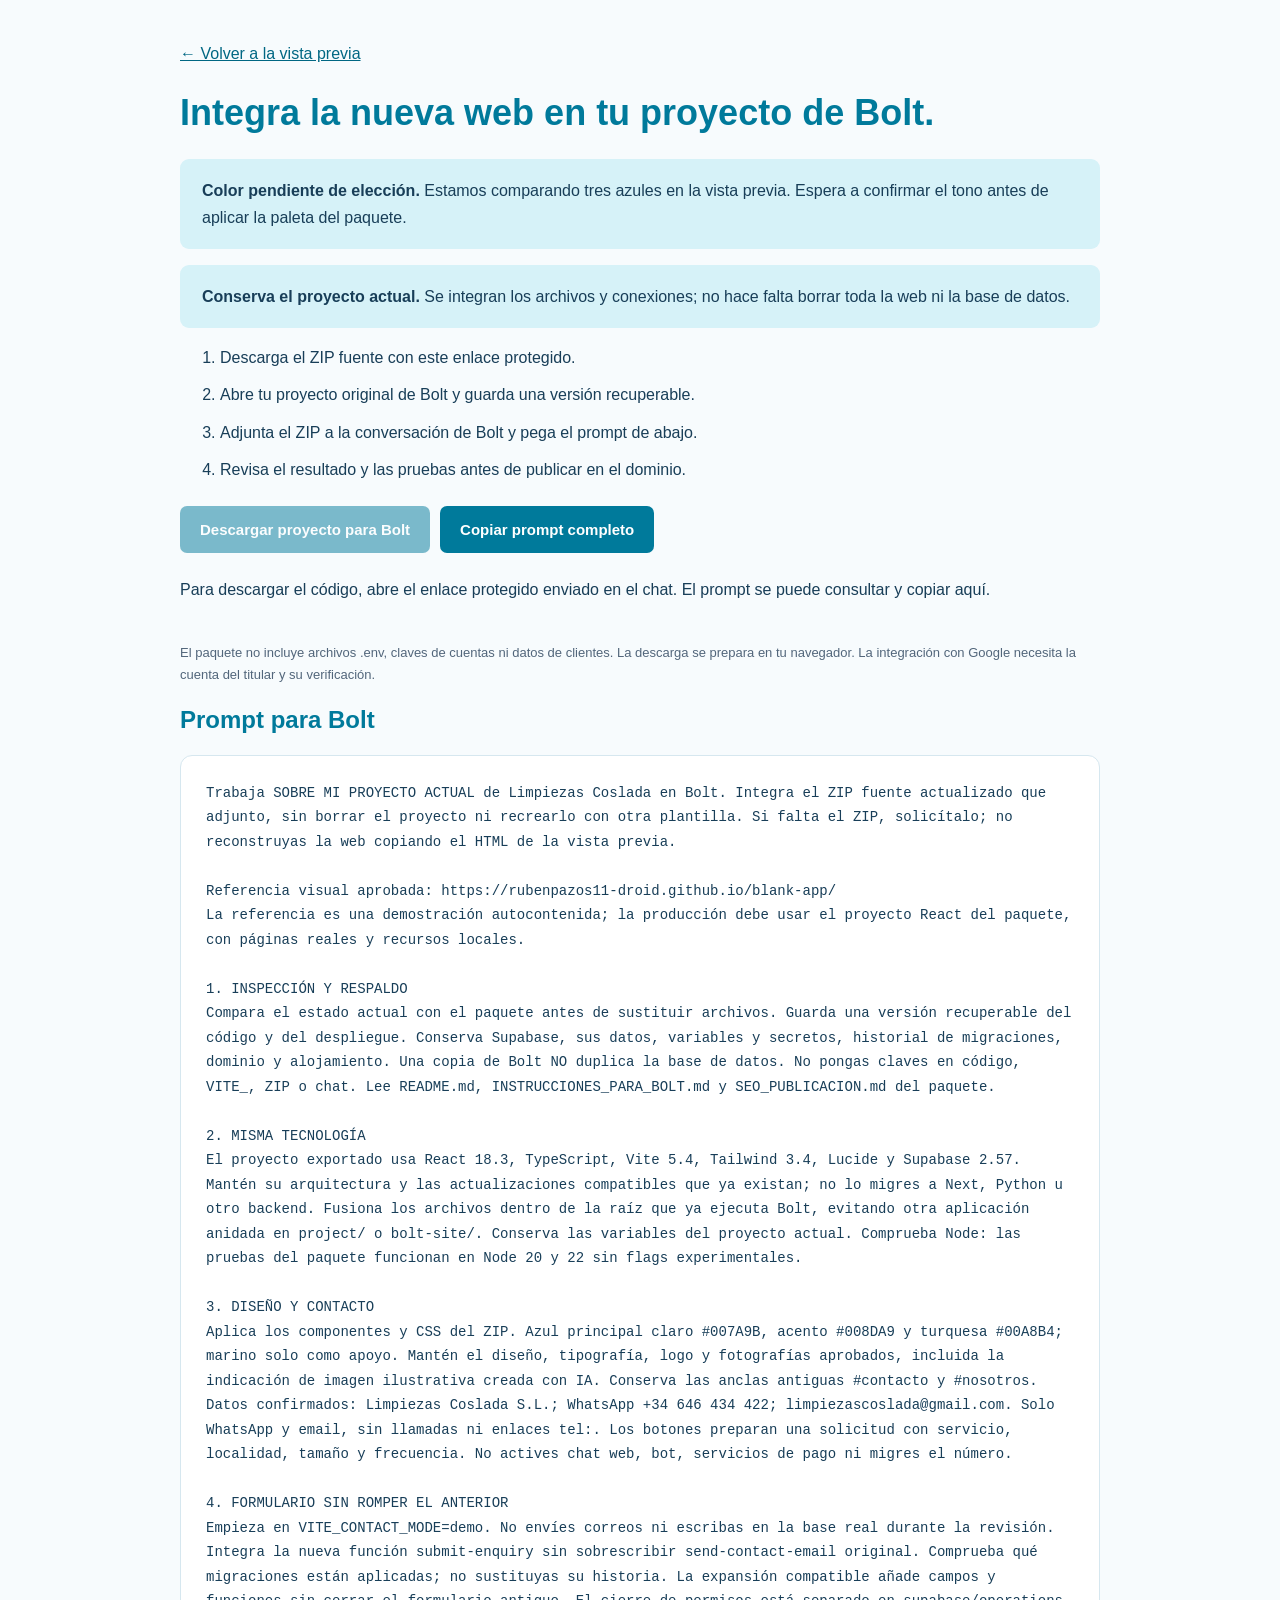
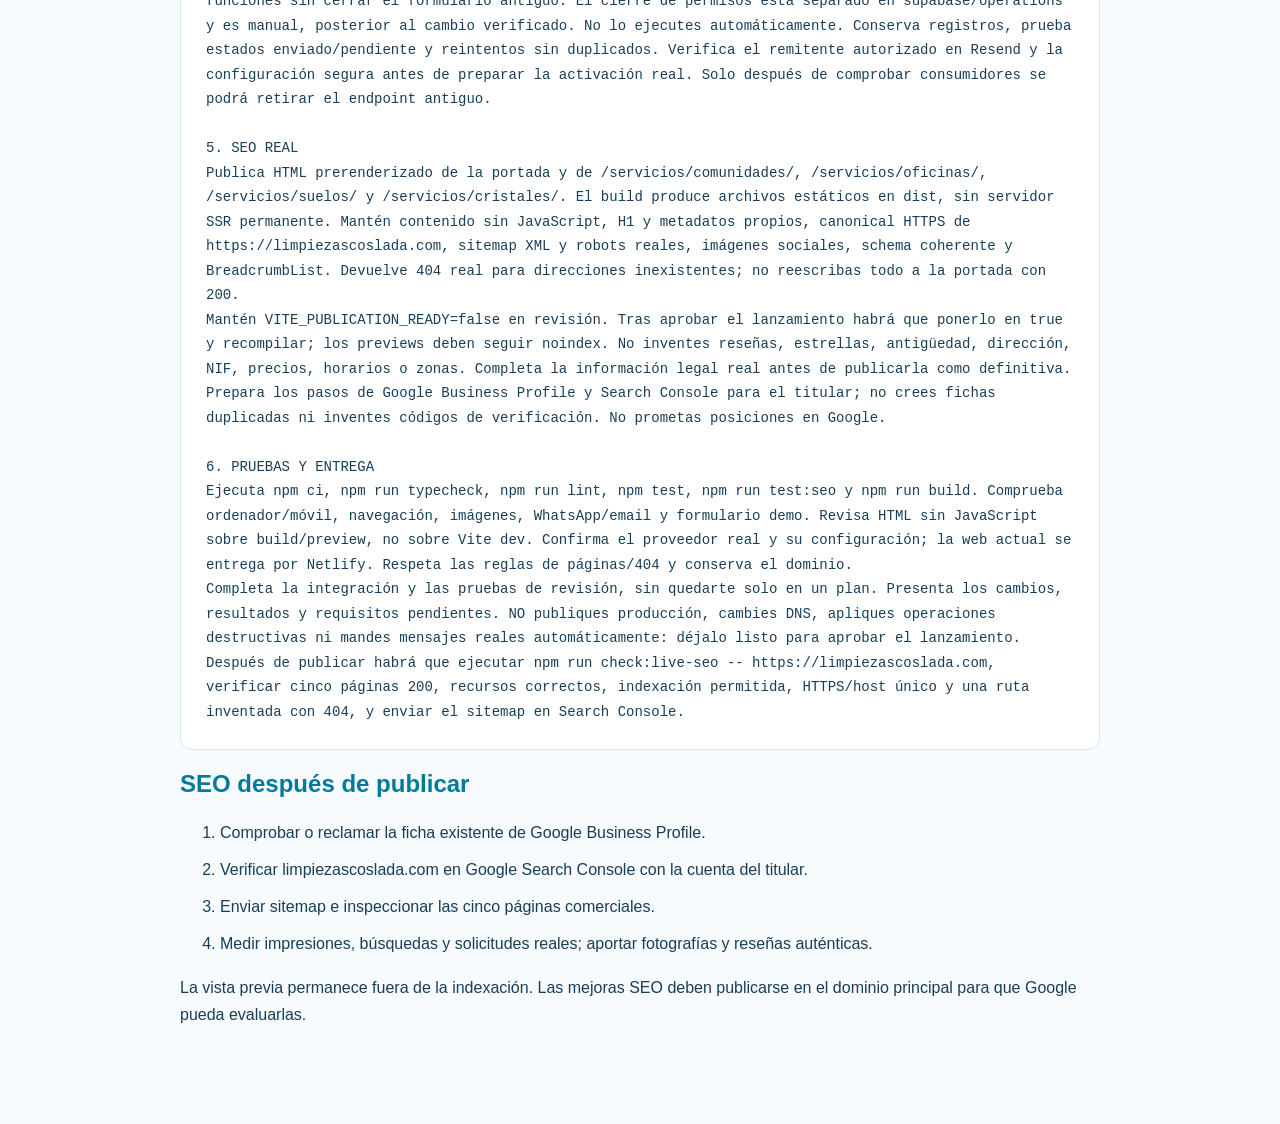
==== entrega/index.html @ cb0d1970 "Update isolated Limpiezas Coslada review preview" ====
<!doctype html><html lang="es"><head><meta charset="utf-8"><meta name="viewport" content="width=device-width,initial-scale=1"><meta name="robots" content="noindex,nofollow,noarchive"><meta name="referrer" content="no-referrer"><title>Integración del rediseño en Bolt · Limpiezas Coslada</title><style>body{margin:0;background:#f7fbfd;color:#183e58;font:16px/1.7 Arial,sans-serif}main{max-width:920px;margin:auto;padding:40px 22px 80px}h1,h2{color:#007a9b;line-height:1.2}h1{font-size:36px}a{color:#006783}button{font:600 15px Arial;cursor:pointer;border:0;border-radius:7px;background:#007a9b;color:white;padding:15px 20px;margin:7px 10px 7px 0}button:disabled{opacity:.5;cursor:default}pre{white-space:pre-wrap;overflow-wrap:anywhere;background:white;border:1px solid #d6e7ef;border-radius:12px;padding:25px;font:14px/1.75 ui-monospace,monospace}li{margin:10px 0}.notice{background:#d6f2f8;padding:18px 22px;border-radius:9px}.small{font-size:13px;color:#52667b}#status{min-height:50px}button:focus-visible,a:focus-visible{outline:3px solid #06397a;outline-offset:4px}</style></head><body data-file="codigo-625362c0922d.lcpack" data-sha="625362c0922d01a082130a65f6470650d7802b69e4e18a8b72cc5632fd8f7a7c"><main><a href="../">← Volver a la vista previa</a><h1>Integra la nueva web en tu proyecto de Bolt.</h1><p class="notice"><strong>Color pendiente de elección.</strong> Estamos comparando tres azules en la vista previa. Espera a confirmar el tono antes de aplicar la paleta del paquete.</p><p class="notice"><strong>Conserva el proyecto actual.</strong> Se integran los archivos y conexiones; no hace falta borrar toda la web ni la base de datos.</p><ol><li>Descarga el ZIP fuente con este enlace protegido.</li><li>Abre tu proyecto original de Bolt y guarda una versión recuperable.</li><li>Adjunta el ZIP a la conversación de Bolt y pega el prompt de abajo.</li><li>Revisa el resultado y las pruebas antes de publicar en el dominio.</li></ol><button id="download">Descargar proyecto para Bolt</button><button id="copy">Copiar prompt completo</button><p id="status" role="status" aria-live="polite"></p><p class="small">El paquete no incluye archivos .env, claves de cuentas ni datos de clientes. La descarga se prepara en tu navegador. La integración con Google necesita la cuenta del titular y su verificación.</p><h2>Prompt para Bolt</h2><pre id="prompt">Trabaja SOBRE MI PROYECTO ACTUAL de Limpiezas Coslada en Bolt. Integra el ZIP fuente actualizado que adjunto, sin borrar el proyecto ni recrearlo con otra plantilla. Si falta el ZIP, solicítalo; no reconstruyas la web copiando el HTML de la vista previa.

Referencia visual aprobada: https://rubenpazos11-droid.github.io/blank-app/
La referencia es una demostración autocontenida; la producción debe usar el proyecto React del paquete, con páginas reales y recursos locales.

1. INSPECCIÓN Y RESPALDO
Compara el estado actual con el paquete antes de sustituir archivos. Guarda una versión recuperable del código y del despliegue. Conserva Supabase, sus datos, variables y secretos, historial de migraciones, dominio y alojamiento. Una copia de Bolt NO duplica la base de datos. No pongas claves en código, VITE_, ZIP o chat. Lee README.md, INSTRUCCIONES_PARA_BOLT.md y SEO_PUBLICACION.md del paquete.

2. MISMA TECNOLOGÍA
El proyecto exportado usa React 18.3, TypeScript, Vite 5.4, Tailwind 3.4, Lucide y Supabase 2.57. Mantén su arquitectura y las actualizaciones compatibles que ya existan; no lo migres a Next, Python u otro backend. Fusiona los archivos dentro de la raíz que ya ejecuta Bolt, evitando otra aplicación anidada en project/ o bolt-site/. Conserva las variables del proyecto actual. Comprueba Node: las pruebas del paquete funcionan en Node 20 y 22 sin flags experimentales.

3. DISEÑO Y CONTACTO
Aplica los componentes y CSS del ZIP. Azul principal claro #007A9B, acento #008DA9 y turquesa #00A8B4; marino solo como apoyo. Mantén el diseño, tipografía, logo y fotografías aprobados, incluida la indicación de imagen ilustrativa creada con IA. Conserva las anclas antiguas #contacto y #nosotros.
Datos confirmados: Limpiezas Coslada S.L.; WhatsApp +34 646 434 422; limpiezascoslada@gmail.com. Solo WhatsApp y email, sin llamadas ni enlaces tel:. Los botones preparan una solicitud con servicio, localidad, tamaño y frecuencia. No actives chat web, bot, servicios de pago ni migres el número.

4. FORMULARIO SIN ROMPER EL ANTERIOR
Empieza en VITE_CONTACT_MODE=demo. No envíes correos ni escribas en la base real durante la revisión. Integra la nueva función submit-enquiry sin sobrescribir send-contact-email original. Comprueba qué migraciones están aplicadas; no sustituyas su historia. La expansión compatible añade campos y funciones sin cerrar el formulario antiguo. El cierre de permisos está separado en supabase/operations y es manual, posterior al cambio verificado. No lo ejecutes automáticamente. Conserva registros, prueba estados enviado/pendiente y reintentos sin duplicados. Verifica el remitente autorizado en Resend y la configuración segura antes de preparar la activación real. Solo después de comprobar consumidores se podrá retirar el endpoint antiguo.

5. SEO REAL
Publica HTML prerenderizado de la portada y de /servicios/comunidades/, /servicios/oficinas/, /servicios/suelos/ y /servicios/cristales/. El build produce archivos estáticos en dist, sin servidor SSR permanente. Mantén contenido sin JavaScript, H1 y metadatos propios, canonical HTTPS de https://limpiezascoslada.com, sitemap XML y robots reales, imágenes sociales, schema coherente y BreadcrumbList. Devuelve 404 real para direcciones inexistentes; no reescribas todo a la portada con 200.
Mantén VITE_PUBLICATION_READY=false en revisión. Tras aprobar el lanzamiento habrá que ponerlo en true y recompilar; los previews deben seguir noindex. No inventes reseñas, estrellas, antigüedad, dirección, NIF, precios, horarios o zonas. Completa la información legal real antes de publicarla como definitiva. Prepara los pasos de Google Business Profile y Search Console para el titular; no crees fichas duplicadas ni inventes códigos de verificación. No prometas posiciones en Google.

6. PRUEBAS Y ENTREGA
Ejecuta npm ci, npm run typecheck, npm run lint, npm test, npm run test:seo y npm run build. Comprueba ordenador/móvil, navegación, imágenes, WhatsApp/email y formulario demo. Revisa HTML sin JavaScript sobre build/preview, no sobre Vite dev. Confirma el proveedor real y su configuración; la web actual se entrega por Netlify. Respeta las reglas de páginas/404 y conserva el dominio.
Completa la integración y las pruebas de revisión, sin quedarte solo en un plan. Presenta los cambios, resultados y requisitos pendientes. NO publiques producción, cambies DNS, apliques operaciones destructivas ni mandes mensajes reales automáticamente: déjalo listo para aprobar el lanzamiento. Después de publicar habrá que ejecutar npm run check:live-seo -- https://limpiezascoslada.com, verificar cinco páginas 200, recursos correctos, indexación permitida, HTTPS/host único y una ruta inventada con 404, y enviar el sitemap en Search Console.
</pre><h2>SEO después de publicar</h2><ol><li>Comprobar o reclamar la ficha existente de Google Business Profile.</li><li>Verificar limpiezascoslada.com en Google Search Console con la cuenta del titular.</li><li>Enviar sitemap e inspeccionar las cinco páginas comerciales.</li><li>Medir impresiones, búsquedas y solicitudes reales; aportar fotografías y reseñas auténticas.</li></ol><p>La vista previa permanece fuera de la indexación. Las mejoras SEO deben publicarse en el dominio principal para que Google pueda evaluarlas.</p></main><script>
(() => {
 let key;
 const download = document.querySelector('#download');
 const status = document.querySelector('#status');
 let objectUrl;
 const encodedFile = document.body.dataset.file;
 const expected = document.body.dataset.sha;
 const filename = 'Limpiezas-Coslada-Bolt-actualizado.zip';
 const updateAccess = () => { key = new URLSearchParams(location.hash.slice(1)).get('k'); download.disabled = !key; status.textContent = key ? 'Pulsa descargar para preparar tu ZIP.' : 'Para descargar el código, abre el enlace protegido enviado en el chat. El prompt se puede consultar y copiar aquí.'; };
 updateAccess(); window.addEventListener('hashchange', updateAccess);
 document.querySelector('#copy').addEventListener('click', async () => {
  const text = document.querySelector('#prompt').textContent;
  try { await navigator.clipboard.writeText(text); document.querySelector('#copy').textContent = 'Prompt copiado'; }
  catch { const range=document.createRange();range.selectNodeContents(document.querySelector('#prompt'));const selection=getSelection();selection.removeAllRanges();selection.addRange(range);document.querySelector('#copy').textContent='Texto seleccionado: copiar'; }
 });
 download.addEventListener('click', async () => {
  download.disabled=true;status.textContent='Preparando el ZIP…';
  try {
   const response=await fetch('./'+encodedFile);
   if(!response.ok)throw new Error('download');
   const packed=new Uint8Array(await response.arrayBuffer());
   if(new TextDecoder().decode(packed.slice(0,5))!=='LCPK1')throw new Error('format');
   let value=key.replaceAll('-','+').replaceAll('_','/');value+='='.repeat((4-value.length%4)%4);
   const bytes=Uint8Array.from(atob(value), char=>char.charCodeAt(0));
   const imported=await crypto.subtle.importKey('raw',bytes,'AES-GCM',false,['decrypt']);
   const plaintext=await crypto.subtle.decrypt({name:'AES-GCM',iv:packed.slice(5,17)},imported,packed.slice(17));
   const digest=Array.from(new Uint8Array(await crypto.subtle.digest('SHA-256',plaintext)),byte=>byte.toString(16).padStart(2,'0')).join('');
   if(digest!==expected)throw new Error('integrity');
   if(objectUrl)URL.revokeObjectURL(objectUrl);
   objectUrl=URL.createObjectURL(new Blob([plaintext],{type:'application/zip'}));
   let link=document.querySelector('#ready-download');if(!link){link=document.createElement('a');link.id='ready-download';link.style.display='block';status.after(link);}
   link.href=objectUrl;link.download=filename;link.textContent='Descargar el ZIP ya preparado';link.click();
   status.textContent='ZIP preparado. Adjunta ese archivo a tu proyecto actual de Bolt y pega el prompt.';
  } catch { status.textContent='No se ha podido abrir el paquete. Usa el enlace protegido completo del chat y ábrelo en tu navegador.'; }
  finally { download.disabled=false; }
 });
})();
</script></body></html>
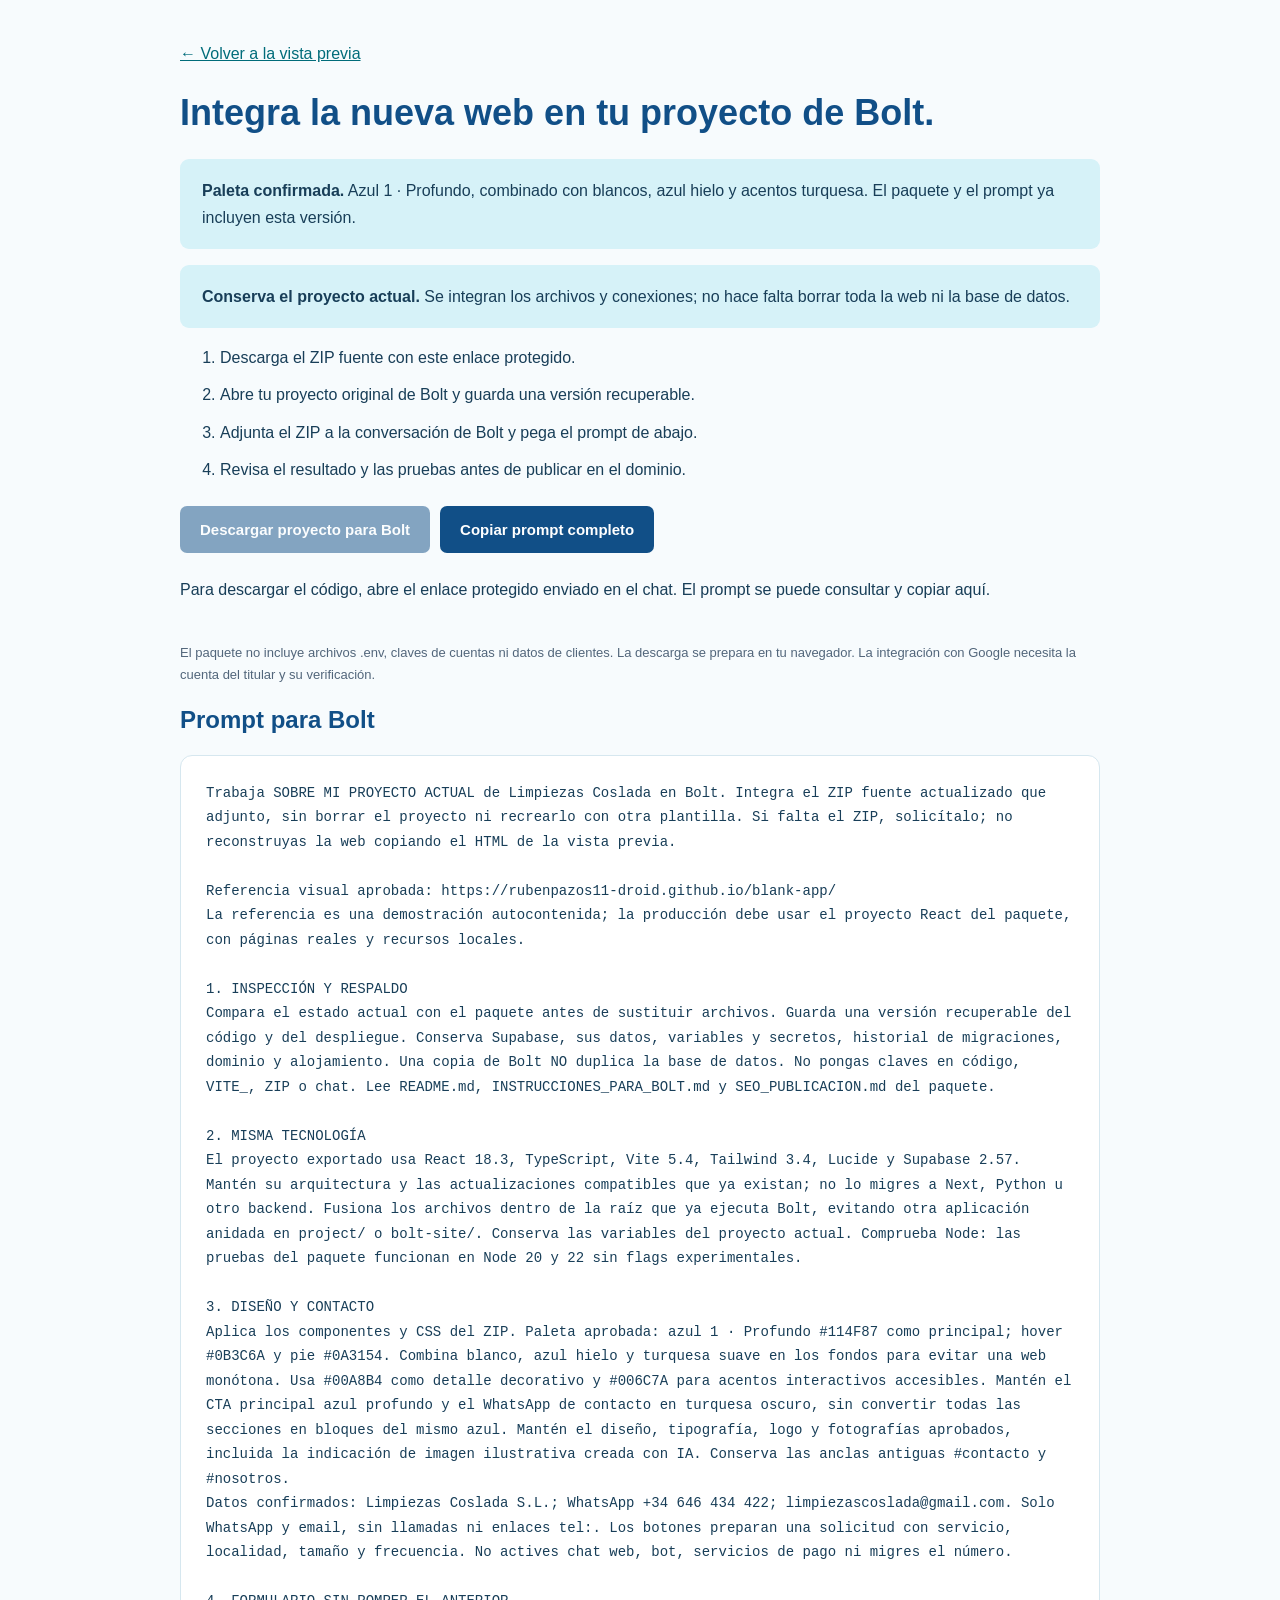
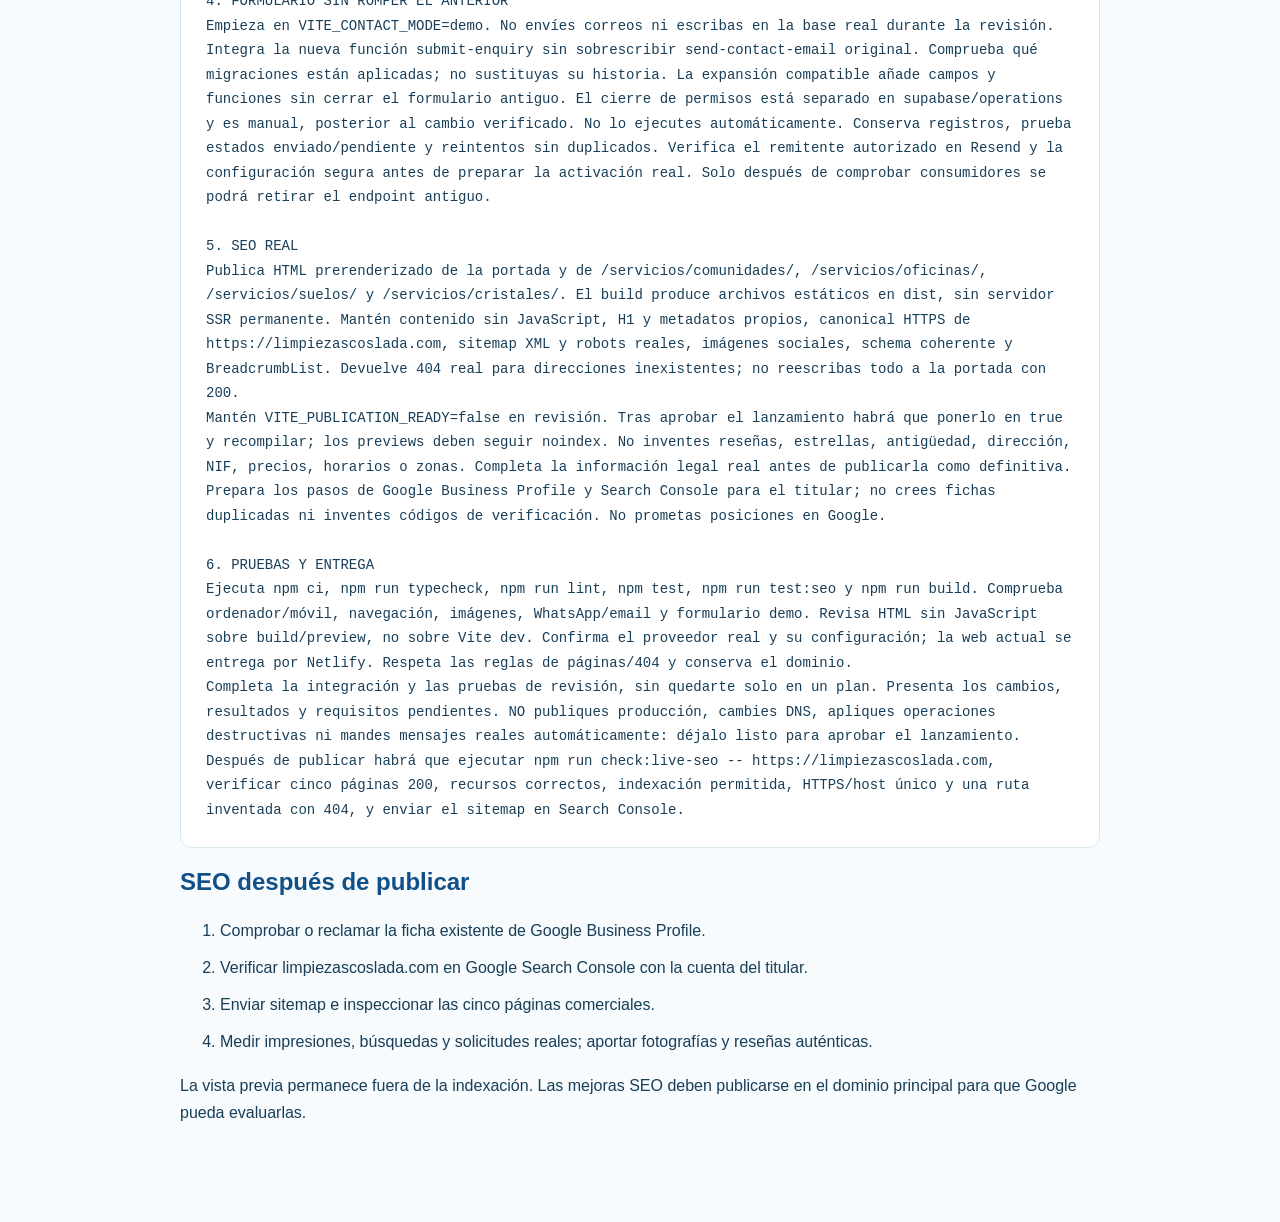
==== commit 1e9cc74f: "Update isolated Limpiezas Coslada review preview" ====
--- a/entrega/index.html
+++ b/entrega/index.html
@@ -1,4 +1,4 @@
-<!doctype html><html lang="es"><head><meta charset="utf-8"><meta name="viewport" content="width=device-width,initial-scale=1"><meta name="robots" content="noindex,nofollow,noarchive"><meta name="referrer" content="no-referrer"><title>Integración del rediseño en Bolt · Limpiezas Coslada</title><style>body{margin:0;background:#f7fbfd;color:#183e58;font:16px/1.7 Arial,sans-serif}main{max-width:920px;margin:auto;padding:40px 22px 80px}h1,h2{color:#007a9b;line-height:1.2}h1{font-size:36px}a{color:#006783}button{font:600 15px Arial;cursor:pointer;border:0;border-radius:7px;background:#007a9b;color:white;padding:15px 20px;margin:7px 10px 7px 0}button:disabled{opacity:.5;cursor:default}pre{white-space:pre-wrap;overflow-wrap:anywhere;background:white;border:1px solid #d6e7ef;border-radius:12px;padding:25px;font:14px/1.75 ui-monospace,monospace}li{margin:10px 0}.notice{background:#d6f2f8;padding:18px 22px;border-radius:9px}.small{font-size:13px;color:#52667b}#status{min-height:50px}button:focus-visible,a:focus-visible{outline:3px solid #06397a;outline-offset:4px}</style></head><body data-file="codigo-625362c0922d.lcpack" data-sha="625362c0922d01a082130a65f6470650d7802b69e4e18a8b72cc5632fd8f7a7c"><main><a href="../">← Volver a la vista previa</a><h1>Integra la nueva web en tu proyecto de Bolt.</h1><p class="notice"><strong>Color pendiente de elección.</strong> Estamos comparando tres azules en la vista previa. Espera a confirmar el tono antes de aplicar la paleta del paquete.</p><p class="notice"><strong>Conserva el proyecto actual.</strong> Se integran los archivos y conexiones; no hace falta borrar toda la web ni la base de datos.</p><ol><li>Descarga el ZIP fuente con este enlace protegido.</li><li>Abre tu proyecto original de Bolt y guarda una versión recuperable.</li><li>Adjunta el ZIP a la conversación de Bolt y pega el prompt de abajo.</li><li>Revisa el resultado y las pruebas antes de publicar en el dominio.</li></ol><button id="download">Descargar proyecto para Bolt</button><button id="copy">Copiar prompt completo</button><p id="status" role="status" aria-live="polite"></p><p class="small">El paquete no incluye archivos .env, claves de cuentas ni datos de clientes. La descarga se prepara en tu navegador. La integración con Google necesita la cuenta del titular y su verificación.</p><h2>Prompt para Bolt</h2><pre id="prompt">Trabaja SOBRE MI PROYECTO ACTUAL de Limpiezas Coslada en Bolt. Integra el ZIP fuente actualizado que adjunto, sin borrar el proyecto ni recrearlo con otra plantilla. Si falta el ZIP, solicítalo; no reconstruyas la web copiando el HTML de la vista previa.
+<!doctype html><html lang="es"><head><meta charset="utf-8"><meta name="viewport" content="width=device-width,initial-scale=1"><meta name="robots" content="noindex,nofollow,noarchive"><meta name="referrer" content="no-referrer"><title>Integración del rediseño en Bolt · Limpiezas Coslada</title><style>body{margin:0;background:#f7fbfd;color:#183e58;font:16px/1.7 Arial,sans-serif}main{max-width:920px;margin:auto;padding:40px 22px 80px}h1,h2{color:#114f87;line-height:1.2}h1{font-size:36px}a{color:#006c7a}button{font:600 15px Arial;cursor:pointer;border:0;border-radius:7px;background:#114f87;color:white;padding:15px 20px;margin:7px 10px 7px 0}button:disabled{opacity:.5;cursor:default}pre{white-space:pre-wrap;overflow-wrap:anywhere;background:white;border:1px solid #d6e7ef;border-radius:12px;padding:25px;font:14px/1.75 ui-monospace,monospace}li{margin:10px 0}.notice{background:#d6f2f8;padding:18px 22px;border-radius:9px}.small{font-size:13px;color:#52667b}#status{min-height:50px}button:focus-visible,a:focus-visible{outline:3px solid #06397a;outline-offset:4px}</style></head><body data-file="codigo-ac6a3a5d2b64.lcpack" data-sha="ac6a3a5d2b64db0fa904870e81347f710be3ec14631b116b6af2b1c582d26430"><main><a href="../">← Volver a la vista previa</a><h1>Integra la nueva web en tu proyecto de Bolt.</h1><p class="notice"><strong>Paleta confirmada.</strong> Azul 1 · Profundo, combinado con blancos, azul hielo y acentos turquesa. El paquete y el prompt ya incluyen esta versión.</p><p class="notice"><strong>Conserva el proyecto actual.</strong> Se integran los archivos y conexiones; no hace falta borrar toda la web ni la base de datos.</p><ol><li>Descarga el ZIP fuente con este enlace protegido.</li><li>Abre tu proyecto original de Bolt y guarda una versión recuperable.</li><li>Adjunta el ZIP a la conversación de Bolt y pega el prompt de abajo.</li><li>Revisa el resultado y las pruebas antes de publicar en el dominio.</li></ol><button id="download">Descargar proyecto para Bolt</button><button id="copy">Copiar prompt completo</button><p id="status" role="status" aria-live="polite"></p><p class="small">El paquete no incluye archivos .env, claves de cuentas ni datos de clientes. La descarga se prepara en tu navegador. La integración con Google necesita la cuenta del titular y su verificación.</p><h2>Prompt para Bolt</h2><pre id="prompt">Trabaja SOBRE MI PROYECTO ACTUAL de Limpiezas Coslada en Bolt. Integra el ZIP fuente actualizado que adjunto, sin borrar el proyecto ni recrearlo con otra plantilla. Si falta el ZIP, solicítalo; no reconstruyas la web copiando el HTML de la vista previa.
 
 Referencia visual aprobada: https://rubenpazos11-droid.github.io/blank-app/
 La referencia es una demostración autocontenida; la producción debe usar el proyecto React del paquete, con páginas reales y recursos locales.
@@ -10,7 +10,7 @@
 El proyecto exportado usa React 18.3, TypeScript, Vite 5.4, Tailwind 3.4, Lucide y Supabase 2.57. Mantén su arquitectura y las actualizaciones compatibles que ya existan; no lo migres a Next, Python u otro backend. Fusiona los archivos dentro de la raíz que ya ejecuta Bolt, evitando otra aplicación anidada en project/ o bolt-site/. Conserva las variables del proyecto actual. Comprueba Node: las pruebas del paquete funcionan en Node 20 y 22 sin flags experimentales.
 
 3. DISEÑO Y CONTACTO
-Aplica los componentes y CSS del ZIP. Azul principal claro #007A9B, acento #008DA9 y turquesa #00A8B4; marino solo como apoyo. Mantén el diseño, tipografía, logo y fotografías aprobados, incluida la indicación de imagen ilustrativa creada con IA. Conserva las anclas antiguas #contacto y #nosotros.
+Aplica los componentes y CSS del ZIP. Paleta aprobada: azul 1 · Profundo #114F87 como principal; hover #0B3C6A y pie #0A3154. Combina blanco, azul hielo y turquesa suave en los fondos para evitar una web monótona. Usa #00A8B4 como detalle decorativo y #006C7A para acentos interactivos accesibles. Mantén el CTA principal azul profundo y el WhatsApp de contacto en turquesa oscuro, sin convertir todas las secciones en bloques del mismo azul. Mantén el diseño, tipografía, logo y fotografías aprobados, incluida la indicación de imagen ilustrativa creada con IA. Conserva las anclas antiguas #contacto y #nosotros.
 Datos confirmados: Limpiezas Coslada S.L.; WhatsApp +34 646 434 422; limpiezascoslada@gmail.com. Solo WhatsApp y email, sin llamadas ni enlaces tel:. Los botones preparan una solicitud con servicio, localidad, tamaño y frecuencia. No actives chat web, bot, servicios de pago ni migres el número.
 
 4. FORMULARIO SIN ROMPER EL ANTERIOR
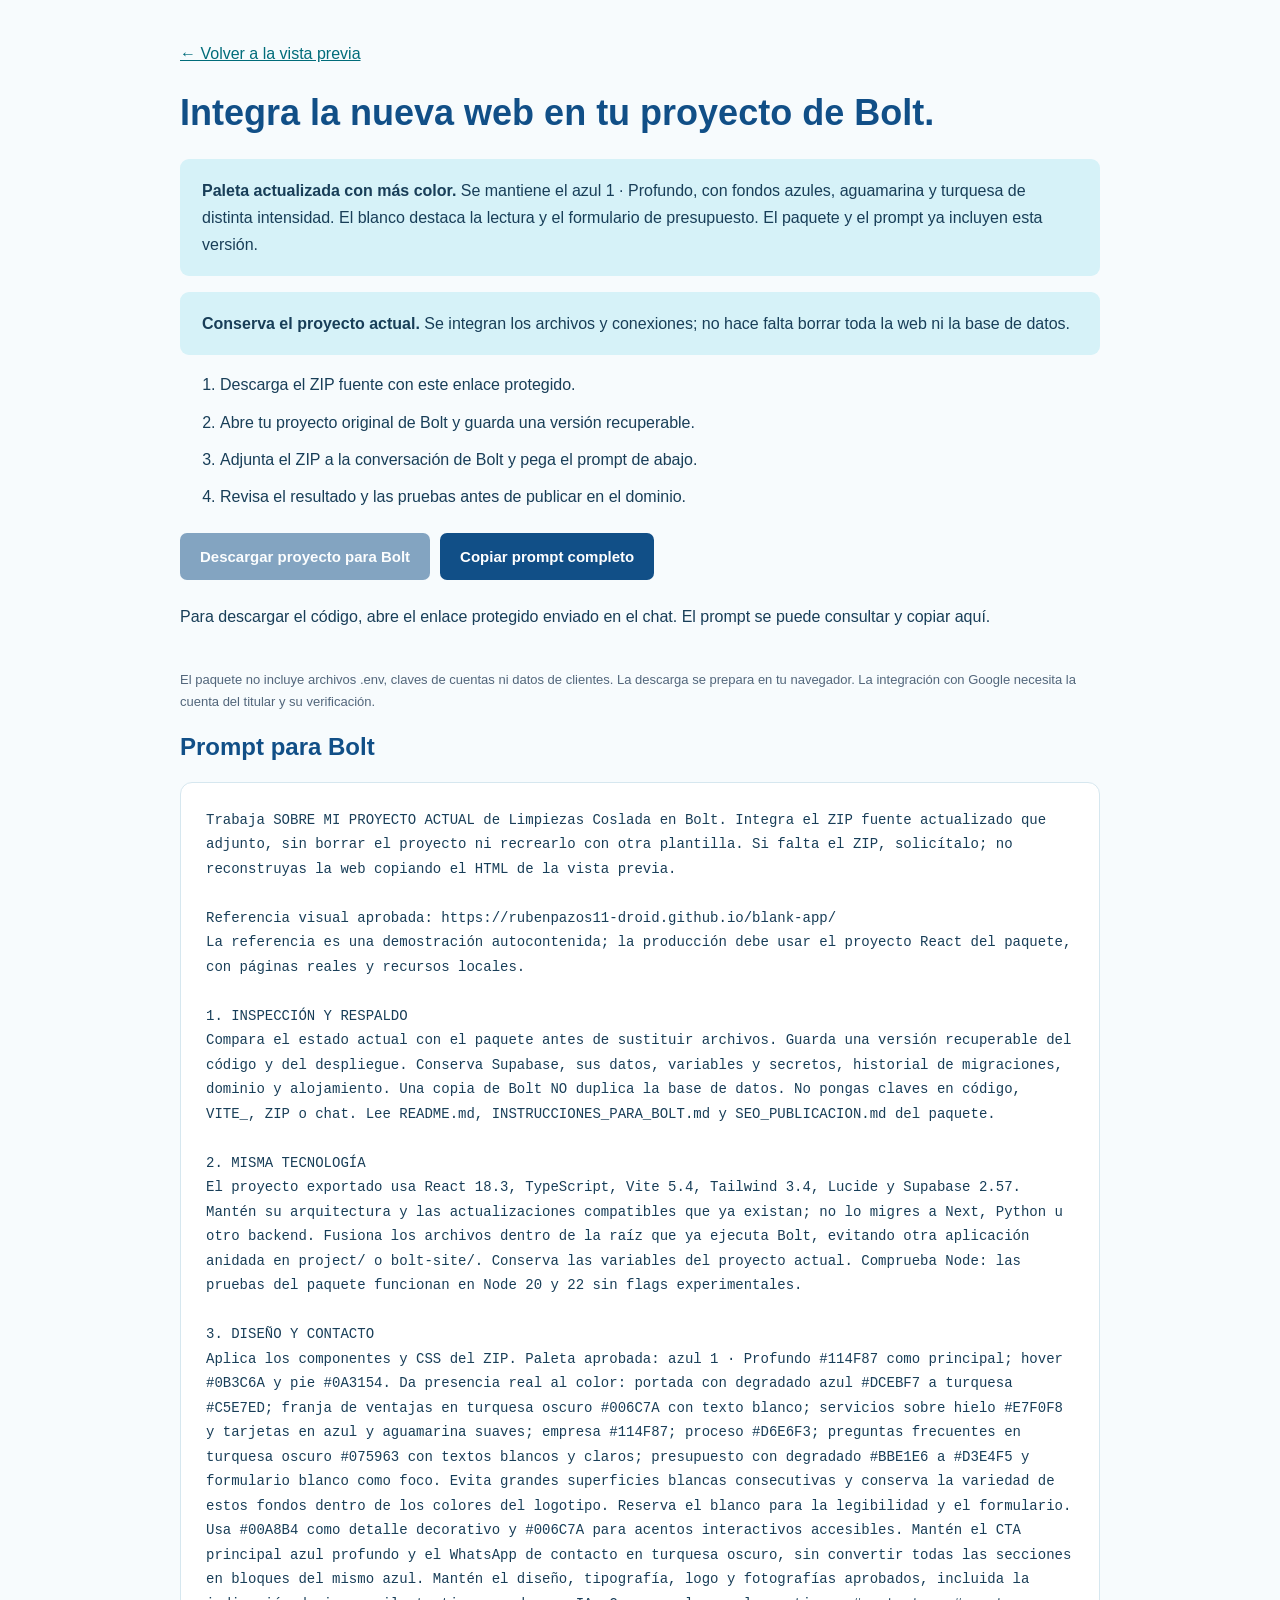
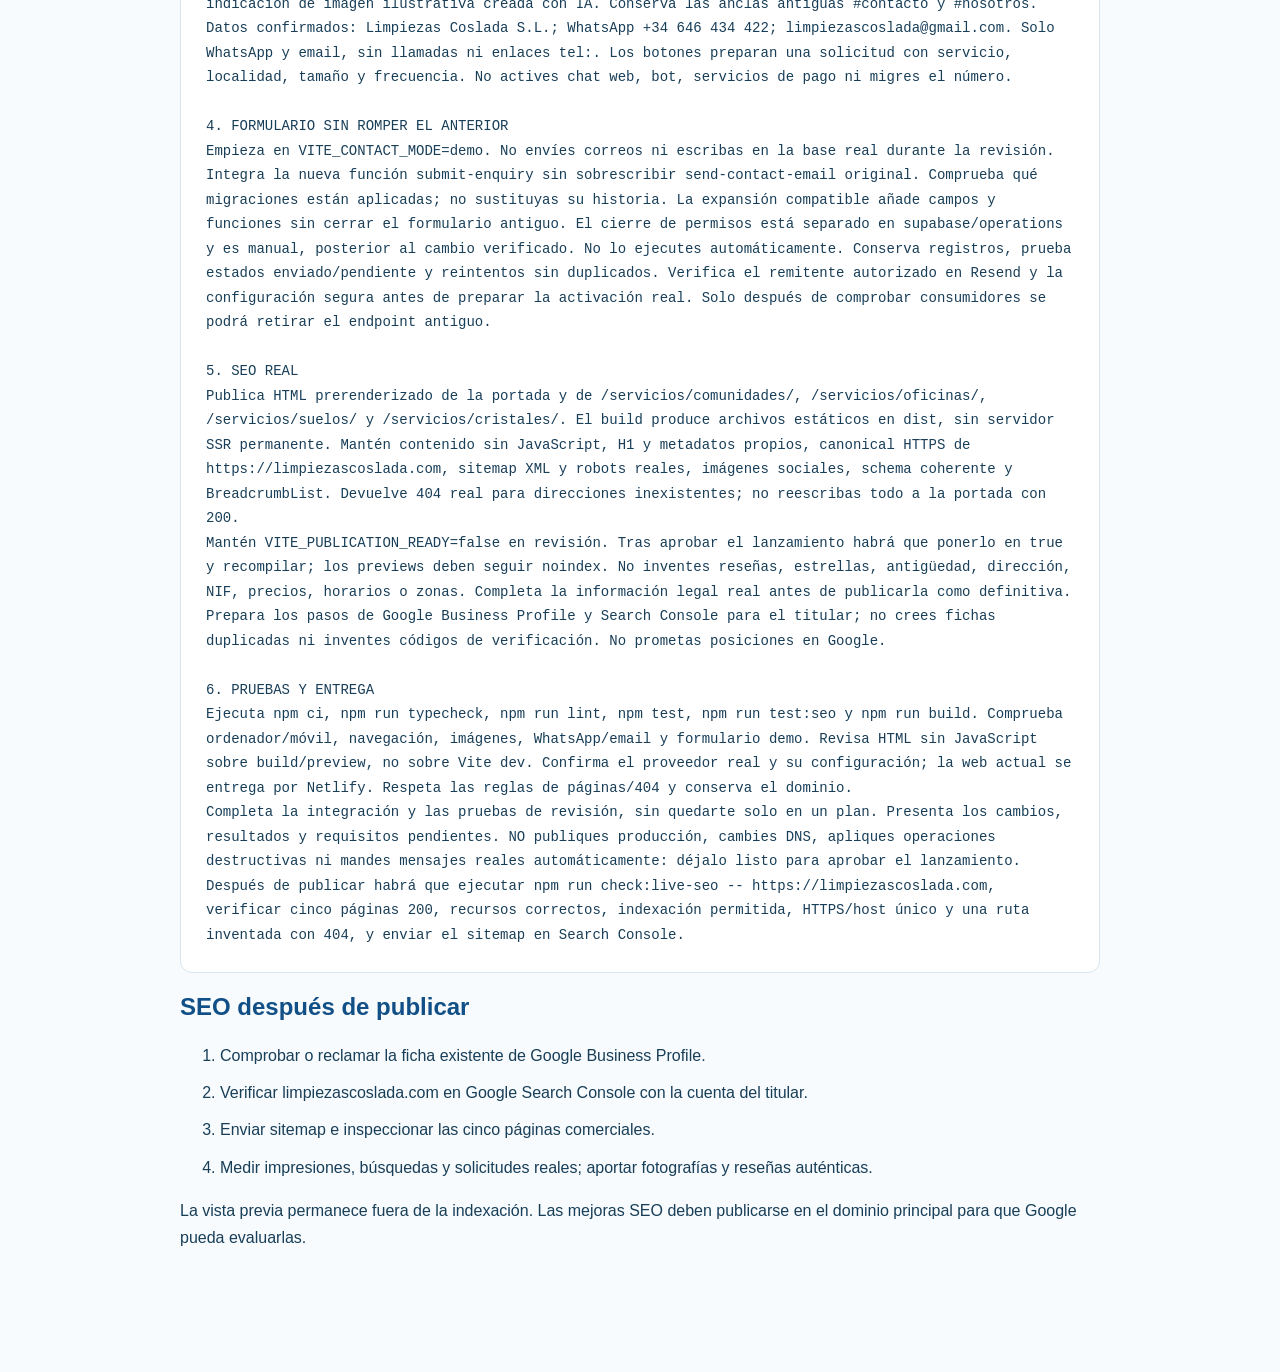
==== commit 684462db: "Update isolated Limpiezas Coslada review preview" ====
--- a/entrega/index.html
+++ b/entrega/index.html
@@ -1,4 +1,4 @@
-<!doctype html><html lang="es"><head><meta charset="utf-8"><meta name="viewport" content="width=device-width,initial-scale=1"><meta name="robots" content="noindex,nofollow,noarchive"><meta name="referrer" content="no-referrer"><title>Integración del rediseño en Bolt · Limpiezas Coslada</title><style>body{margin:0;background:#f7fbfd;color:#183e58;font:16px/1.7 Arial,sans-serif}main{max-width:920px;margin:auto;padding:40px 22px 80px}h1,h2{color:#114f87;line-height:1.2}h1{font-size:36px}a{color:#006c7a}button{font:600 15px Arial;cursor:pointer;border:0;border-radius:7px;background:#114f87;color:white;padding:15px 20px;margin:7px 10px 7px 0}button:disabled{opacity:.5;cursor:default}pre{white-space:pre-wrap;overflow-wrap:anywhere;background:white;border:1px solid #d6e7ef;border-radius:12px;padding:25px;font:14px/1.75 ui-monospace,monospace}li{margin:10px 0}.notice{background:#d6f2f8;padding:18px 22px;border-radius:9px}.small{font-size:13px;color:#52667b}#status{min-height:50px}button:focus-visible,a:focus-visible{outline:3px solid #06397a;outline-offset:4px}</style></head><body data-file="codigo-ac6a3a5d2b64.lcpack" data-sha="ac6a3a5d2b64db0fa904870e81347f710be3ec14631b116b6af2b1c582d26430"><main><a href="../">← Volver a la vista previa</a><h1>Integra la nueva web en tu proyecto de Bolt.</h1><p class="notice"><strong>Paleta confirmada.</strong> Azul 1 · Profundo, combinado con blancos, azul hielo y acentos turquesa. El paquete y el prompt ya incluyen esta versión.</p><p class="notice"><strong>Conserva el proyecto actual.</strong> Se integran los archivos y conexiones; no hace falta borrar toda la web ni la base de datos.</p><ol><li>Descarga el ZIP fuente con este enlace protegido.</li><li>Abre tu proyecto original de Bolt y guarda una versión recuperable.</li><li>Adjunta el ZIP a la conversación de Bolt y pega el prompt de abajo.</li><li>Revisa el resultado y las pruebas antes de publicar en el dominio.</li></ol><button id="download">Descargar proyecto para Bolt</button><button id="copy">Copiar prompt completo</button><p id="status" role="status" aria-live="polite"></p><p class="small">El paquete no incluye archivos .env, claves de cuentas ni datos de clientes. La descarga se prepara en tu navegador. La integración con Google necesita la cuenta del titular y su verificación.</p><h2>Prompt para Bolt</h2><pre id="prompt">Trabaja SOBRE MI PROYECTO ACTUAL de Limpiezas Coslada en Bolt. Integra el ZIP fuente actualizado que adjunto, sin borrar el proyecto ni recrearlo con otra plantilla. Si falta el ZIP, solicítalo; no reconstruyas la web copiando el HTML de la vista previa.
+<!doctype html><html lang="es"><head><meta charset="utf-8"><meta name="viewport" content="width=device-width,initial-scale=1"><meta name="robots" content="noindex,nofollow,noarchive"><meta name="referrer" content="no-referrer"><title>Integración del rediseño en Bolt · Limpiezas Coslada</title><style>body{margin:0;background:#f7fbfd;color:#183e58;font:16px/1.7 Arial,sans-serif}main{max-width:920px;margin:auto;padding:40px 22px 80px}h1,h2{color:#114f87;line-height:1.2}h1{font-size:36px}a{color:#006c7a}button{font:600 15px Arial;cursor:pointer;border:0;border-radius:7px;background:#114f87;color:white;padding:15px 20px;margin:7px 10px 7px 0}button:disabled{opacity:.5;cursor:default}pre{white-space:pre-wrap;overflow-wrap:anywhere;background:white;border:1px solid #d6e7ef;border-radius:12px;padding:25px;font:14px/1.75 ui-monospace,monospace}li{margin:10px 0}.notice{background:#d6f2f8;padding:18px 22px;border-radius:9px}.small{font-size:13px;color:#52667b}#status{min-height:50px}button:focus-visible,a:focus-visible{outline:3px solid #06397a;outline-offset:4px}</style></head><body data-file="codigo-7f2fb8691bba.lcpack" data-sha="7f2fb8691bba155dab1728a1d26bb7b6f132f174a15d5d4fbde01aecfaa5bb96"><main><a href="../">← Volver a la vista previa</a><h1>Integra la nueva web en tu proyecto de Bolt.</h1><p class="notice"><strong>Paleta actualizada con más color.</strong> Se mantiene el azul 1 · Profundo, con fondos azules, aguamarina y turquesa de distinta intensidad. El blanco destaca la lectura y el formulario de presupuesto. El paquete y el prompt ya incluyen esta versión.</p><p class="notice"><strong>Conserva el proyecto actual.</strong> Se integran los archivos y conexiones; no hace falta borrar toda la web ni la base de datos.</p><ol><li>Descarga el ZIP fuente con este enlace protegido.</li><li>Abre tu proyecto original de Bolt y guarda una versión recuperable.</li><li>Adjunta el ZIP a la conversación de Bolt y pega el prompt de abajo.</li><li>Revisa el resultado y las pruebas antes de publicar en el dominio.</li></ol><button id="download">Descargar proyecto para Bolt</button><button id="copy">Copiar prompt completo</button><p id="status" role="status" aria-live="polite"></p><p class="small">El paquete no incluye archivos .env, claves de cuentas ni datos de clientes. La descarga se prepara en tu navegador. La integración con Google necesita la cuenta del titular y su verificación.</p><h2>Prompt para Bolt</h2><pre id="prompt">Trabaja SOBRE MI PROYECTO ACTUAL de Limpiezas Coslada en Bolt. Integra el ZIP fuente actualizado que adjunto, sin borrar el proyecto ni recrearlo con otra plantilla. Si falta el ZIP, solicítalo; no reconstruyas la web copiando el HTML de la vista previa.
 
 Referencia visual aprobada: https://rubenpazos11-droid.github.io/blank-app/
 La referencia es una demostración autocontenida; la producción debe usar el proyecto React del paquete, con páginas reales y recursos locales.
@@ -10,7 +10,7 @@
 El proyecto exportado usa React 18.3, TypeScript, Vite 5.4, Tailwind 3.4, Lucide y Supabase 2.57. Mantén su arquitectura y las actualizaciones compatibles que ya existan; no lo migres a Next, Python u otro backend. Fusiona los archivos dentro de la raíz que ya ejecuta Bolt, evitando otra aplicación anidada en project/ o bolt-site/. Conserva las variables del proyecto actual. Comprueba Node: las pruebas del paquete funcionan en Node 20 y 22 sin flags experimentales.
 
 3. DISEÑO Y CONTACTO
-Aplica los componentes y CSS del ZIP. Paleta aprobada: azul 1 · Profundo #114F87 como principal; hover #0B3C6A y pie #0A3154. Combina blanco, azul hielo y turquesa suave en los fondos para evitar una web monótona. Usa #00A8B4 como detalle decorativo y #006C7A para acentos interactivos accesibles. Mantén el CTA principal azul profundo y el WhatsApp de contacto en turquesa oscuro, sin convertir todas las secciones en bloques del mismo azul. Mantén el diseño, tipografía, logo y fotografías aprobados, incluida la indicación de imagen ilustrativa creada con IA. Conserva las anclas antiguas #contacto y #nosotros.
+Aplica los componentes y CSS del ZIP. Paleta aprobada: azul 1 · Profundo #114F87 como principal; hover #0B3C6A y pie #0A3154. Da presencia real al color: portada con degradado azul #DCEBF7 a turquesa #C5E7ED; franja de ventajas en turquesa oscuro #006C7A con texto blanco; servicios sobre hielo #E7F0F8 y tarjetas en azul y aguamarina suaves; empresa #114F87; proceso #D6E6F3; preguntas frecuentes en turquesa oscuro #075963 con textos blancos y claros; presupuesto con degradado #BBE1E6 a #D3E4F5 y formulario blanco como foco. Evita grandes superficies blancas consecutivas y conserva la variedad de estos fondos dentro de los colores del logotipo. Reserva el blanco para la legibilidad y el formulario. Usa #00A8B4 como detalle decorativo y #006C7A para acentos interactivos accesibles. Mantén el CTA principal azul profundo y el WhatsApp de contacto en turquesa oscuro, sin convertir todas las secciones en bloques del mismo azul. Mantén el diseño, tipografía, logo y fotografías aprobados, incluida la indicación de imagen ilustrativa creada con IA. Conserva las anclas antiguas #contacto y #nosotros.
 Datos confirmados: Limpiezas Coslada S.L.; WhatsApp +34 646 434 422; limpiezascoslada@gmail.com. Solo WhatsApp y email, sin llamadas ni enlaces tel:. Los botones preparan una solicitud con servicio, localidad, tamaño y frecuencia. No actives chat web, bot, servicios de pago ni migres el número.
 
 4. FORMULARIO SIN ROMPER EL ANTERIOR
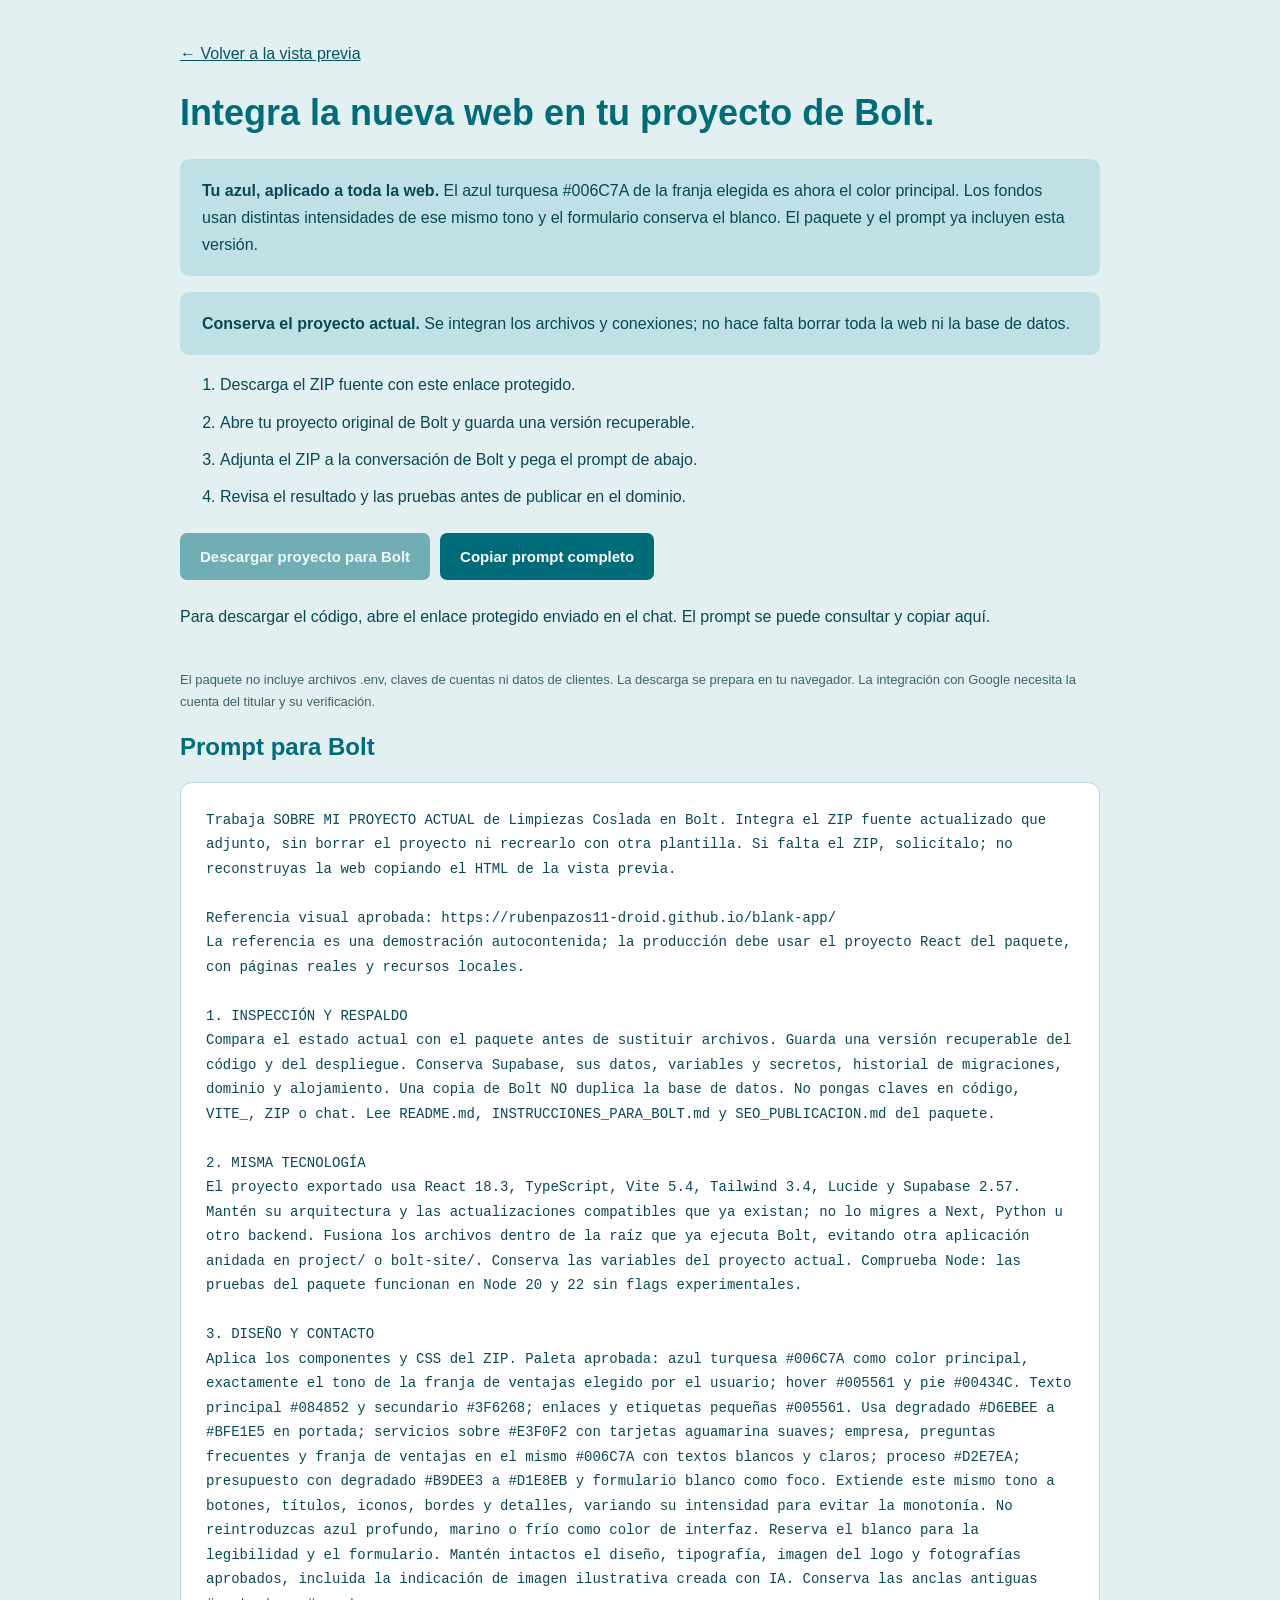
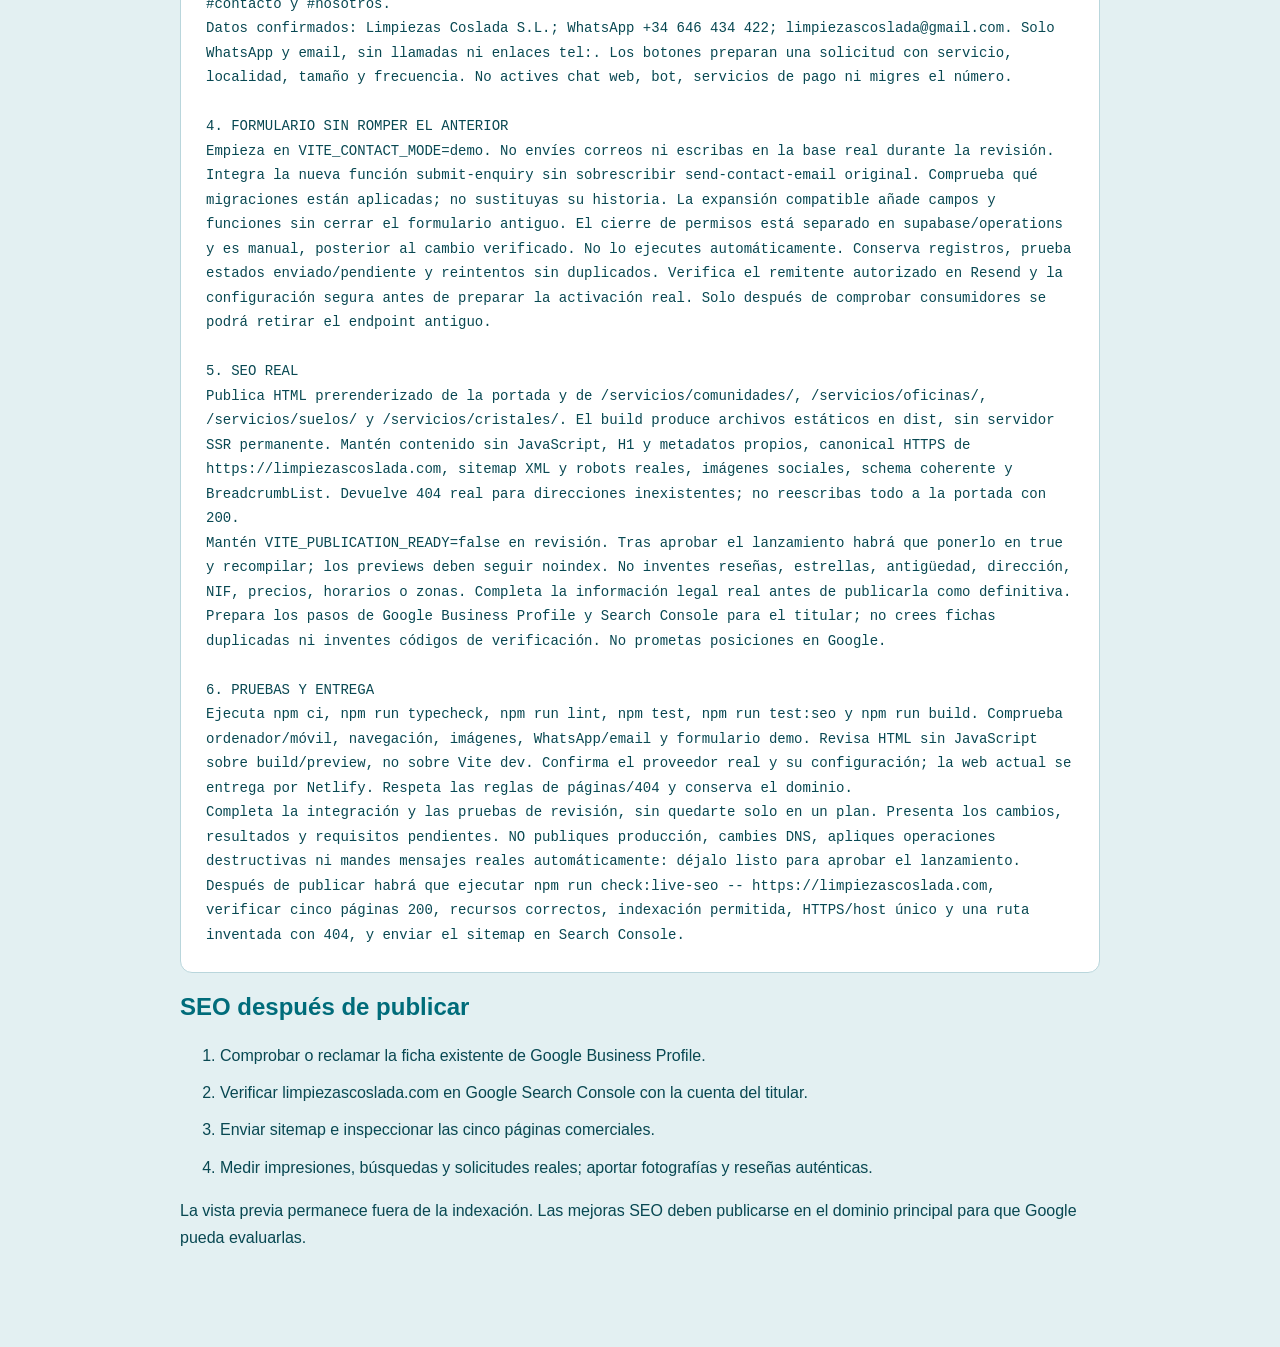
==== commit 421d444f: "Update isolated Limpiezas Coslada review preview" ====
--- a/entrega/index.html
+++ b/entrega/index.html
@@ -1,4 +1,4 @@
-<!doctype html><html lang="es"><head><meta charset="utf-8"><meta name="viewport" content="width=device-width,initial-scale=1"><meta name="robots" content="noindex,nofollow,noarchive"><meta name="referrer" content="no-referrer"><title>Integración del rediseño en Bolt · Limpiezas Coslada</title><style>body{margin:0;background:#f7fbfd;color:#183e58;font:16px/1.7 Arial,sans-serif}main{max-width:920px;margin:auto;padding:40px 22px 80px}h1,h2{color:#114f87;line-height:1.2}h1{font-size:36px}a{color:#006c7a}button{font:600 15px Arial;cursor:pointer;border:0;border-radius:7px;background:#114f87;color:white;padding:15px 20px;margin:7px 10px 7px 0}button:disabled{opacity:.5;cursor:default}pre{white-space:pre-wrap;overflow-wrap:anywhere;background:white;border:1px solid #d6e7ef;border-radius:12px;padding:25px;font:14px/1.75 ui-monospace,monospace}li{margin:10px 0}.notice{background:#d6f2f8;padding:18px 22px;border-radius:9px}.small{font-size:13px;color:#52667b}#status{min-height:50px}button:focus-visible,a:focus-visible{outline:3px solid #06397a;outline-offset:4px}</style></head><body data-file="codigo-7f2fb8691bba.lcpack" data-sha="7f2fb8691bba155dab1728a1d26bb7b6f132f174a15d5d4fbde01aecfaa5bb96"><main><a href="../">← Volver a la vista previa</a><h1>Integra la nueva web en tu proyecto de Bolt.</h1><p class="notice"><strong>Paleta actualizada con más color.</strong> Se mantiene el azul 1 · Profundo, con fondos azules, aguamarina y turquesa de distinta intensidad. El blanco destaca la lectura y el formulario de presupuesto. El paquete y el prompt ya incluyen esta versión.</p><p class="notice"><strong>Conserva el proyecto actual.</strong> Se integran los archivos y conexiones; no hace falta borrar toda la web ni la base de datos.</p><ol><li>Descarga el ZIP fuente con este enlace protegido.</li><li>Abre tu proyecto original de Bolt y guarda una versión recuperable.</li><li>Adjunta el ZIP a la conversación de Bolt y pega el prompt de abajo.</li><li>Revisa el resultado y las pruebas antes de publicar en el dominio.</li></ol><button id="download">Descargar proyecto para Bolt</button><button id="copy">Copiar prompt completo</button><p id="status" role="status" aria-live="polite"></p><p class="small">El paquete no incluye archivos .env, claves de cuentas ni datos de clientes. La descarga se prepara en tu navegador. La integración con Google necesita la cuenta del titular y su verificación.</p><h2>Prompt para Bolt</h2><pre id="prompt">Trabaja SOBRE MI PROYECTO ACTUAL de Limpiezas Coslada en Bolt. Integra el ZIP fuente actualizado que adjunto, sin borrar el proyecto ni recrearlo con otra plantilla. Si falta el ZIP, solicítalo; no reconstruyas la web copiando el HTML de la vista previa.
+<!doctype html><html lang="es"><head><meta charset="utf-8"><meta name="viewport" content="width=device-width,initial-scale=1"><meta name="robots" content="noindex,nofollow,noarchive"><meta name="referrer" content="no-referrer"><title>Integración del rediseño en Bolt · Limpiezas Coslada</title><style>body{margin:0;background:#e3f0f2;color:#084852;font:16px/1.7 Arial,sans-serif}main{max-width:920px;margin:auto;padding:40px 22px 80px}h1,h2{color:#006c7a;line-height:1.2}h1{font-size:36px}a{color:#005561}button{font:600 15px Arial;cursor:pointer;border:0;border-radius:7px;background:#006c7a;color:white;padding:15px 20px;margin:7px 10px 7px 0}button:disabled{opacity:.5;cursor:default}pre{white-space:pre-wrap;overflow-wrap:anywhere;background:white;border:1px solid #b9d6dc;border-radius:12px;padding:25px;font:14px/1.75 ui-monospace,monospace}li{margin:10px 0}.notice{background:#bfe1e5;padding:18px 22px;border-radius:9px}.small{font-size:13px;color:#3f6268}#status{min-height:50px}button:focus-visible,a:focus-visible{outline:3px solid #005561;outline-offset:4px}</style></head><body data-file="codigo-806b25e310dd.lcpack" data-sha="806b25e310ddd3cc68ccbe33af906bd4d2c055c8d36859e418ea9da4491a1eb4"><main><a href="../">← Volver a la vista previa</a><h1>Integra la nueva web en tu proyecto de Bolt.</h1><p class="notice"><strong>Tu azul, aplicado a toda la web.</strong> El azul turquesa #006C7A de la franja elegida es ahora el color principal. Los fondos usan distintas intensidades de ese mismo tono y el formulario conserva el blanco. El paquete y el prompt ya incluyen esta versión.</p><p class="notice"><strong>Conserva el proyecto actual.</strong> Se integran los archivos y conexiones; no hace falta borrar toda la web ni la base de datos.</p><ol><li>Descarga el ZIP fuente con este enlace protegido.</li><li>Abre tu proyecto original de Bolt y guarda una versión recuperable.</li><li>Adjunta el ZIP a la conversación de Bolt y pega el prompt de abajo.</li><li>Revisa el resultado y las pruebas antes de publicar en el dominio.</li></ol><button id="download">Descargar proyecto para Bolt</button><button id="copy">Copiar prompt completo</button><p id="status" role="status" aria-live="polite"></p><p class="small">El paquete no incluye archivos .env, claves de cuentas ni datos de clientes. La descarga se prepara en tu navegador. La integración con Google necesita la cuenta del titular y su verificación.</p><h2>Prompt para Bolt</h2><pre id="prompt">Trabaja SOBRE MI PROYECTO ACTUAL de Limpiezas Coslada en Bolt. Integra el ZIP fuente actualizado que adjunto, sin borrar el proyecto ni recrearlo con otra plantilla. Si falta el ZIP, solicítalo; no reconstruyas la web copiando el HTML de la vista previa.
 
 Referencia visual aprobada: https://rubenpazos11-droid.github.io/blank-app/
 La referencia es una demostración autocontenida; la producción debe usar el proyecto React del paquete, con páginas reales y recursos locales.
@@ -10,7 +10,7 @@
 El proyecto exportado usa React 18.3, TypeScript, Vite 5.4, Tailwind 3.4, Lucide y Supabase 2.57. Mantén su arquitectura y las actualizaciones compatibles que ya existan; no lo migres a Next, Python u otro backend. Fusiona los archivos dentro de la raíz que ya ejecuta Bolt, evitando otra aplicación anidada en project/ o bolt-site/. Conserva las variables del proyecto actual. Comprueba Node: las pruebas del paquete funcionan en Node 20 y 22 sin flags experimentales.
 
 3. DISEÑO Y CONTACTO
-Aplica los componentes y CSS del ZIP. Paleta aprobada: azul 1 · Profundo #114F87 como principal; hover #0B3C6A y pie #0A3154. Da presencia real al color: portada con degradado azul #DCEBF7 a turquesa #C5E7ED; franja de ventajas en turquesa oscuro #006C7A con texto blanco; servicios sobre hielo #E7F0F8 y tarjetas en azul y aguamarina suaves; empresa #114F87; proceso #D6E6F3; preguntas frecuentes en turquesa oscuro #075963 con textos blancos y claros; presupuesto con degradado #BBE1E6 a #D3E4F5 y formulario blanco como foco. Evita grandes superficies blancas consecutivas y conserva la variedad de estos fondos dentro de los colores del logotipo. Reserva el blanco para la legibilidad y el formulario. Usa #00A8B4 como detalle decorativo y #006C7A para acentos interactivos accesibles. Mantén el CTA principal azul profundo y el WhatsApp de contacto en turquesa oscuro, sin convertir todas las secciones en bloques del mismo azul. Mantén el diseño, tipografía, logo y fotografías aprobados, incluida la indicación de imagen ilustrativa creada con IA. Conserva las anclas antiguas #contacto y #nosotros.
+Aplica los componentes y CSS del ZIP. Paleta aprobada: azul turquesa #006C7A como color principal, exactamente el tono de la franja de ventajas elegido por el usuario; hover #005561 y pie #00434C. Texto principal #084852 y secundario #3F6268; enlaces y etiquetas pequeñas #005561. Usa degradado #D6EBEE a #BFE1E5 en portada; servicios sobre #E3F0F2 con tarjetas aguamarina suaves; empresa, preguntas frecuentes y franja de ventajas en el mismo #006C7A con textos blancos y claros; proceso #D2E7EA; presupuesto con degradado #B9DEE3 a #D1E8EB y formulario blanco como foco. Extiende este mismo tono a botones, títulos, iconos, bordes y detalles, variando su intensidad para evitar la monotonía. No reintroduzcas azul profundo, marino o frío como color de interfaz. Reserva el blanco para la legibilidad y el formulario. Mantén intactos el diseño, tipografía, imagen del logo y fotografías aprobados, incluida la indicación de imagen ilustrativa creada con IA. Conserva las anclas antiguas #contacto y #nosotros.
 Datos confirmados: Limpiezas Coslada S.L.; WhatsApp +34 646 434 422; limpiezascoslada@gmail.com. Solo WhatsApp y email, sin llamadas ni enlaces tel:. Los botones preparan una solicitud con servicio, localidad, tamaño y frecuencia. No actives chat web, bot, servicios de pago ni migres el número.
 
 4. FORMULARIO SIN ROMPER EL ANTERIOR
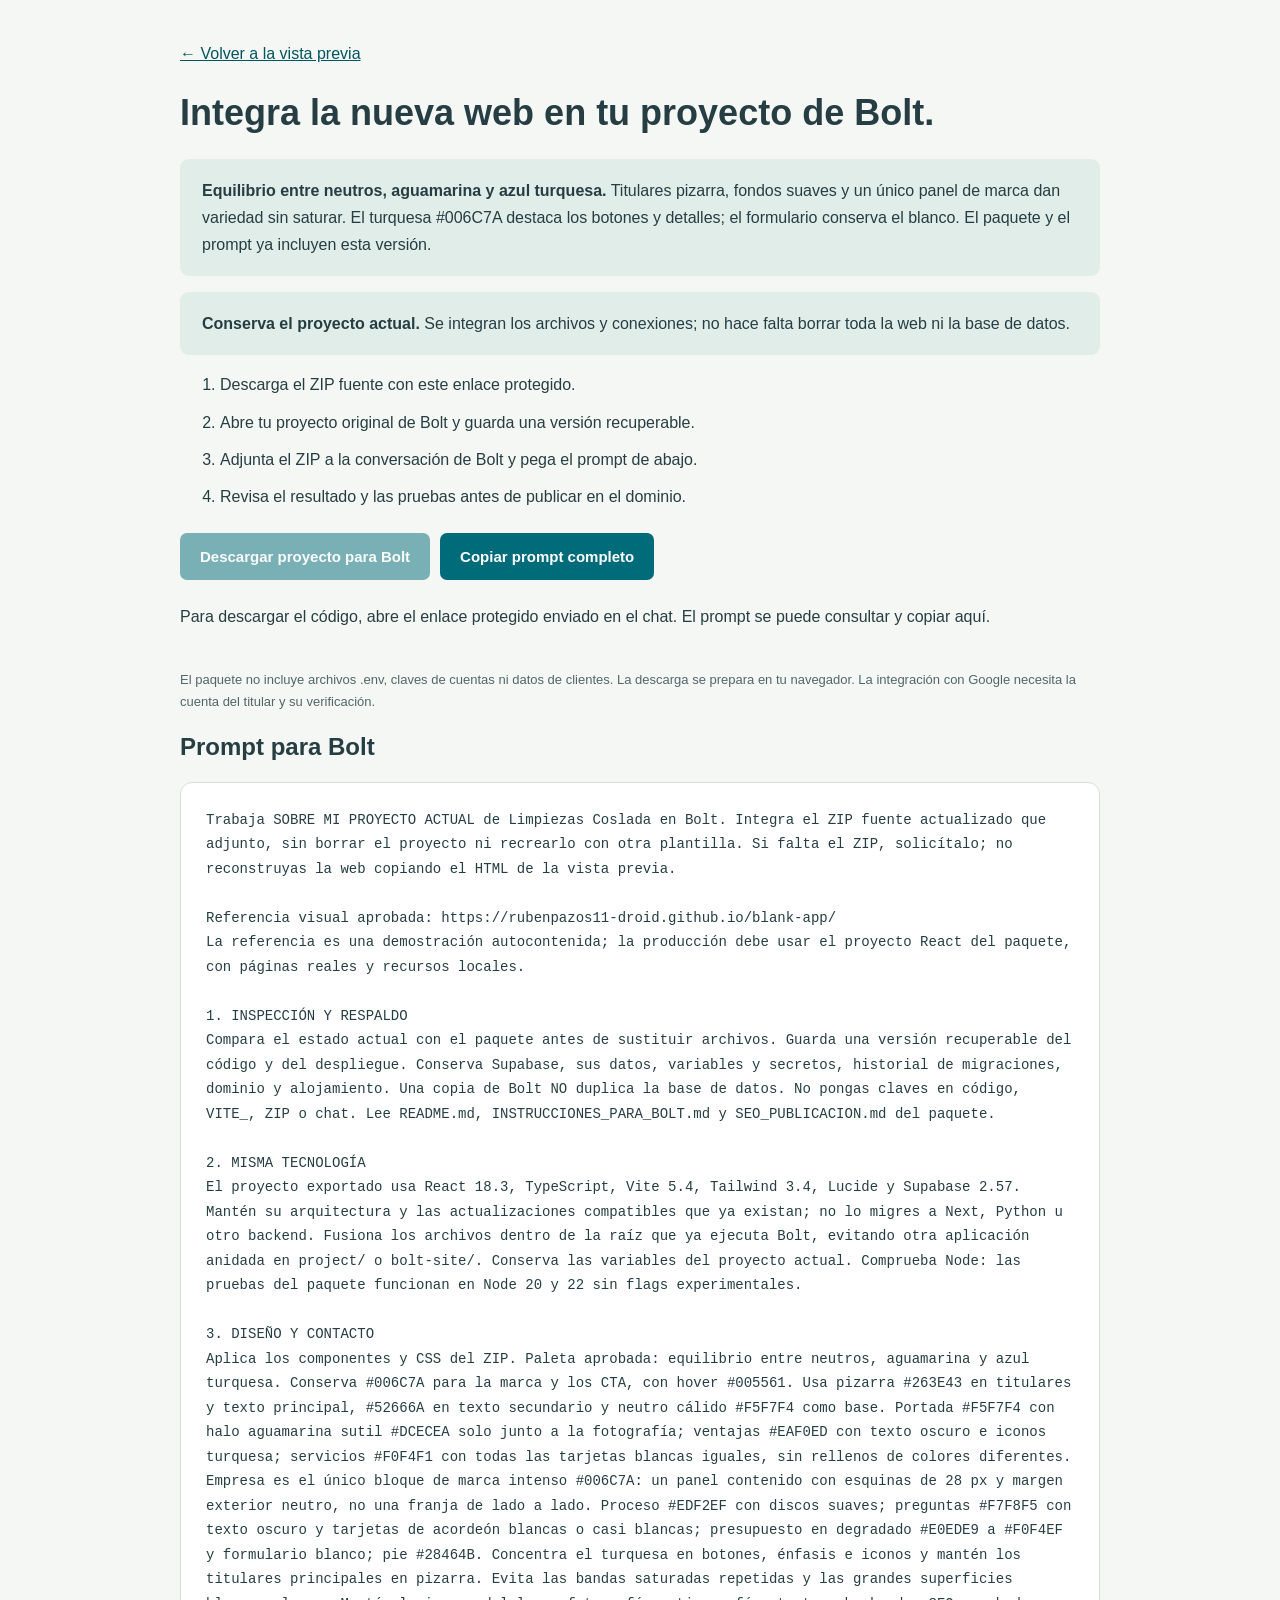
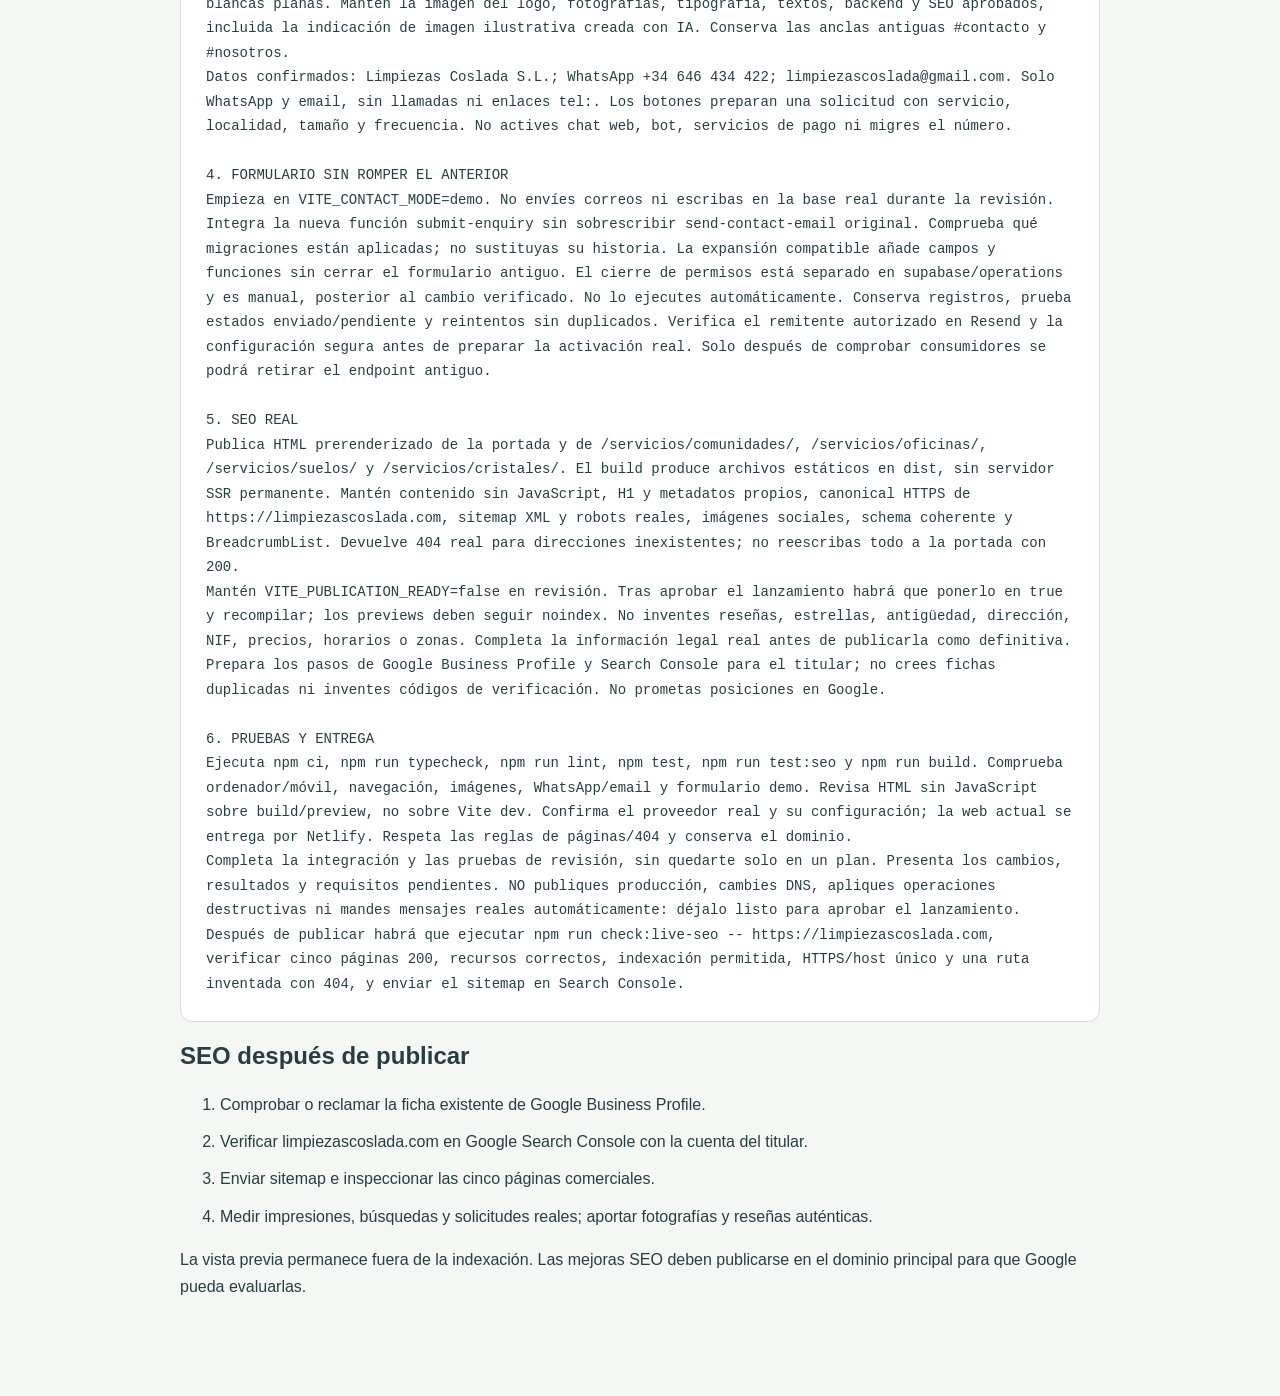
==== commit 9d18fb78: "Update isolated Limpiezas Coslada review preview" ====
--- a/entrega/index.html
+++ b/entrega/index.html
@@ -1,4 +1,4 @@
-<!doctype html><html lang="es"><head><meta charset="utf-8"><meta name="viewport" content="width=device-width,initial-scale=1"><meta name="robots" content="noindex,nofollow,noarchive"><meta name="referrer" content="no-referrer"><title>Integración del rediseño en Bolt · Limpiezas Coslada</title><style>body{margin:0;background:#e3f0f2;color:#084852;font:16px/1.7 Arial,sans-serif}main{max-width:920px;margin:auto;padding:40px 22px 80px}h1,h2{color:#006c7a;line-height:1.2}h1{font-size:36px}a{color:#005561}button{font:600 15px Arial;cursor:pointer;border:0;border-radius:7px;background:#006c7a;color:white;padding:15px 20px;margin:7px 10px 7px 0}button:disabled{opacity:.5;cursor:default}pre{white-space:pre-wrap;overflow-wrap:anywhere;background:white;border:1px solid #b9d6dc;border-radius:12px;padding:25px;font:14px/1.75 ui-monospace,monospace}li{margin:10px 0}.notice{background:#bfe1e5;padding:18px 22px;border-radius:9px}.small{font-size:13px;color:#3f6268}#status{min-height:50px}button:focus-visible,a:focus-visible{outline:3px solid #005561;outline-offset:4px}</style></head><body data-file="codigo-806b25e310dd.lcpack" data-sha="806b25e310ddd3cc68ccbe33af906bd4d2c055c8d36859e418ea9da4491a1eb4"><main><a href="../">← Volver a la vista previa</a><h1>Integra la nueva web en tu proyecto de Bolt.</h1><p class="notice"><strong>Tu azul, aplicado a toda la web.</strong> El azul turquesa #006C7A de la franja elegida es ahora el color principal. Los fondos usan distintas intensidades de ese mismo tono y el formulario conserva el blanco. El paquete y el prompt ya incluyen esta versión.</p><p class="notice"><strong>Conserva el proyecto actual.</strong> Se integran los archivos y conexiones; no hace falta borrar toda la web ni la base de datos.</p><ol><li>Descarga el ZIP fuente con este enlace protegido.</li><li>Abre tu proyecto original de Bolt y guarda una versión recuperable.</li><li>Adjunta el ZIP a la conversación de Bolt y pega el prompt de abajo.</li><li>Revisa el resultado y las pruebas antes de publicar en el dominio.</li></ol><button id="download">Descargar proyecto para Bolt</button><button id="copy">Copiar prompt completo</button><p id="status" role="status" aria-live="polite"></p><p class="small">El paquete no incluye archivos .env, claves de cuentas ni datos de clientes. La descarga se prepara en tu navegador. La integración con Google necesita la cuenta del titular y su verificación.</p><h2>Prompt para Bolt</h2><pre id="prompt">Trabaja SOBRE MI PROYECTO ACTUAL de Limpiezas Coslada en Bolt. Integra el ZIP fuente actualizado que adjunto, sin borrar el proyecto ni recrearlo con otra plantilla. Si falta el ZIP, solicítalo; no reconstruyas la web copiando el HTML de la vista previa.
+<!doctype html><html lang="es"><head><meta charset="utf-8"><meta name="viewport" content="width=device-width,initial-scale=1"><meta name="robots" content="noindex,nofollow,noarchive"><meta name="referrer" content="no-referrer"><title>Integración del rediseño en Bolt · Limpiezas Coslada</title><style>body{margin:0;background:#f5f7f4;color:#263e43;font:16px/1.7 Arial,sans-serif}main{max-width:920px;margin:auto;padding:40px 22px 80px}h1,h2{color:#263e43;line-height:1.2}h1{font-size:36px}a{color:#005561}button{font:600 15px Arial;cursor:pointer;border:0;border-radius:7px;background:#006c7a;color:white;padding:15px 20px;margin:7px 10px 7px 0}button:disabled{opacity:.5;cursor:default}pre{white-space:pre-wrap;overflow-wrap:anywhere;background:white;border:1px solid #d5dfda;border-radius:12px;padding:25px;font:14px/1.75 ui-monospace,monospace}li{margin:10px 0}.notice{background:#e0ede9;padding:18px 22px;border-radius:9px}.small{font-size:13px;color:#52666a}#status{min-height:50px}button:focus-visible,a:focus-visible{outline:3px solid #005561;outline-offset:4px}</style></head><body data-file="codigo-5b6537e7da52.lcpack" data-sha="5b6537e7da528aa6b4506661e1f4ac6eadbdddff207cbc023343ec694870b906"><main><a href="../">← Volver a la vista previa</a><h1>Integra la nueva web en tu proyecto de Bolt.</h1><p class="notice"><strong>Equilibrio entre neutros, aguamarina y azul turquesa.</strong> Titulares pizarra, fondos suaves y un único panel de marca dan variedad sin saturar. El turquesa #006C7A destaca los botones y detalles; el formulario conserva el blanco. El paquete y el prompt ya incluyen esta versión.</p><p class="notice"><strong>Conserva el proyecto actual.</strong> Se integran los archivos y conexiones; no hace falta borrar toda la web ni la base de datos.</p><ol><li>Descarga el ZIP fuente con este enlace protegido.</li><li>Abre tu proyecto original de Bolt y guarda una versión recuperable.</li><li>Adjunta el ZIP a la conversación de Bolt y pega el prompt de abajo.</li><li>Revisa el resultado y las pruebas antes de publicar en el dominio.</li></ol><button id="download">Descargar proyecto para Bolt</button><button id="copy">Copiar prompt completo</button><p id="status" role="status" aria-live="polite"></p><p class="small">El paquete no incluye archivos .env, claves de cuentas ni datos de clientes. La descarga se prepara en tu navegador. La integración con Google necesita la cuenta del titular y su verificación.</p><h2>Prompt para Bolt</h2><pre id="prompt">Trabaja SOBRE MI PROYECTO ACTUAL de Limpiezas Coslada en Bolt. Integra el ZIP fuente actualizado que adjunto, sin borrar el proyecto ni recrearlo con otra plantilla. Si falta el ZIP, solicítalo; no reconstruyas la web copiando el HTML de la vista previa.
 
 Referencia visual aprobada: https://rubenpazos11-droid.github.io/blank-app/
 La referencia es una demostración autocontenida; la producción debe usar el proyecto React del paquete, con páginas reales y recursos locales.
@@ -10,7 +10,7 @@
 El proyecto exportado usa React 18.3, TypeScript, Vite 5.4, Tailwind 3.4, Lucide y Supabase 2.57. Mantén su arquitectura y las actualizaciones compatibles que ya existan; no lo migres a Next, Python u otro backend. Fusiona los archivos dentro de la raíz que ya ejecuta Bolt, evitando otra aplicación anidada en project/ o bolt-site/. Conserva las variables del proyecto actual. Comprueba Node: las pruebas del paquete funcionan en Node 20 y 22 sin flags experimentales.
 
 3. DISEÑO Y CONTACTO
-Aplica los componentes y CSS del ZIP. Paleta aprobada: azul turquesa #006C7A como color principal, exactamente el tono de la franja de ventajas elegido por el usuario; hover #005561 y pie #00434C. Texto principal #084852 y secundario #3F6268; enlaces y etiquetas pequeñas #005561. Usa degradado #D6EBEE a #BFE1E5 en portada; servicios sobre #E3F0F2 con tarjetas aguamarina suaves; empresa, preguntas frecuentes y franja de ventajas en el mismo #006C7A con textos blancos y claros; proceso #D2E7EA; presupuesto con degradado #B9DEE3 a #D1E8EB y formulario blanco como foco. Extiende este mismo tono a botones, títulos, iconos, bordes y detalles, variando su intensidad para evitar la monotonía. No reintroduzcas azul profundo, marino o frío como color de interfaz. Reserva el blanco para la legibilidad y el formulario. Mantén intactos el diseño, tipografía, imagen del logo y fotografías aprobados, incluida la indicación de imagen ilustrativa creada con IA. Conserva las anclas antiguas #contacto y #nosotros.
+Aplica los componentes y CSS del ZIP. Paleta aprobada: equilibrio entre neutros, aguamarina y azul turquesa. Conserva #006C7A para la marca y los CTA, con hover #005561. Usa pizarra #263E43 en titulares y texto principal, #52666A en texto secundario y neutro cálido #F5F7F4 como base. Portada #F5F7F4 con halo aguamarina sutil #DCECEA solo junto a la fotografía; ventajas #EAF0ED con texto oscuro e iconos turquesa; servicios #F0F4F1 con todas las tarjetas blancas iguales, sin rellenos de colores diferentes. Empresa es el único bloque de marca intenso #006C7A: un panel contenido con esquinas de 28 px y margen exterior neutro, no una franja de lado a lado. Proceso #EDF2EF con discos suaves; preguntas #F7F8F5 con texto oscuro y tarjetas de acordeón blancas o casi blancas; presupuesto en degradado #E0EDE9 a #F0F4EF y formulario blanco; pie #28464B. Concentra el turquesa en botones, énfasis e iconos y mantén los titulares principales en pizarra. Evita las bandas saturadas repetidas y las grandes superficies blancas planas. Mantén la imagen del logo, fotografías, tipografía, textos, backend y SEO aprobados, incluida la indicación de imagen ilustrativa creada con IA. Conserva las anclas antiguas #contacto y #nosotros.
 Datos confirmados: Limpiezas Coslada S.L.; WhatsApp +34 646 434 422; limpiezascoslada@gmail.com. Solo WhatsApp y email, sin llamadas ni enlaces tel:. Los botones preparan una solicitud con servicio, localidad, tamaño y frecuencia. No actives chat web, bot, servicios de pago ni migres el número.
 
 4. FORMULARIO SIN ROMPER EL ANTERIOR
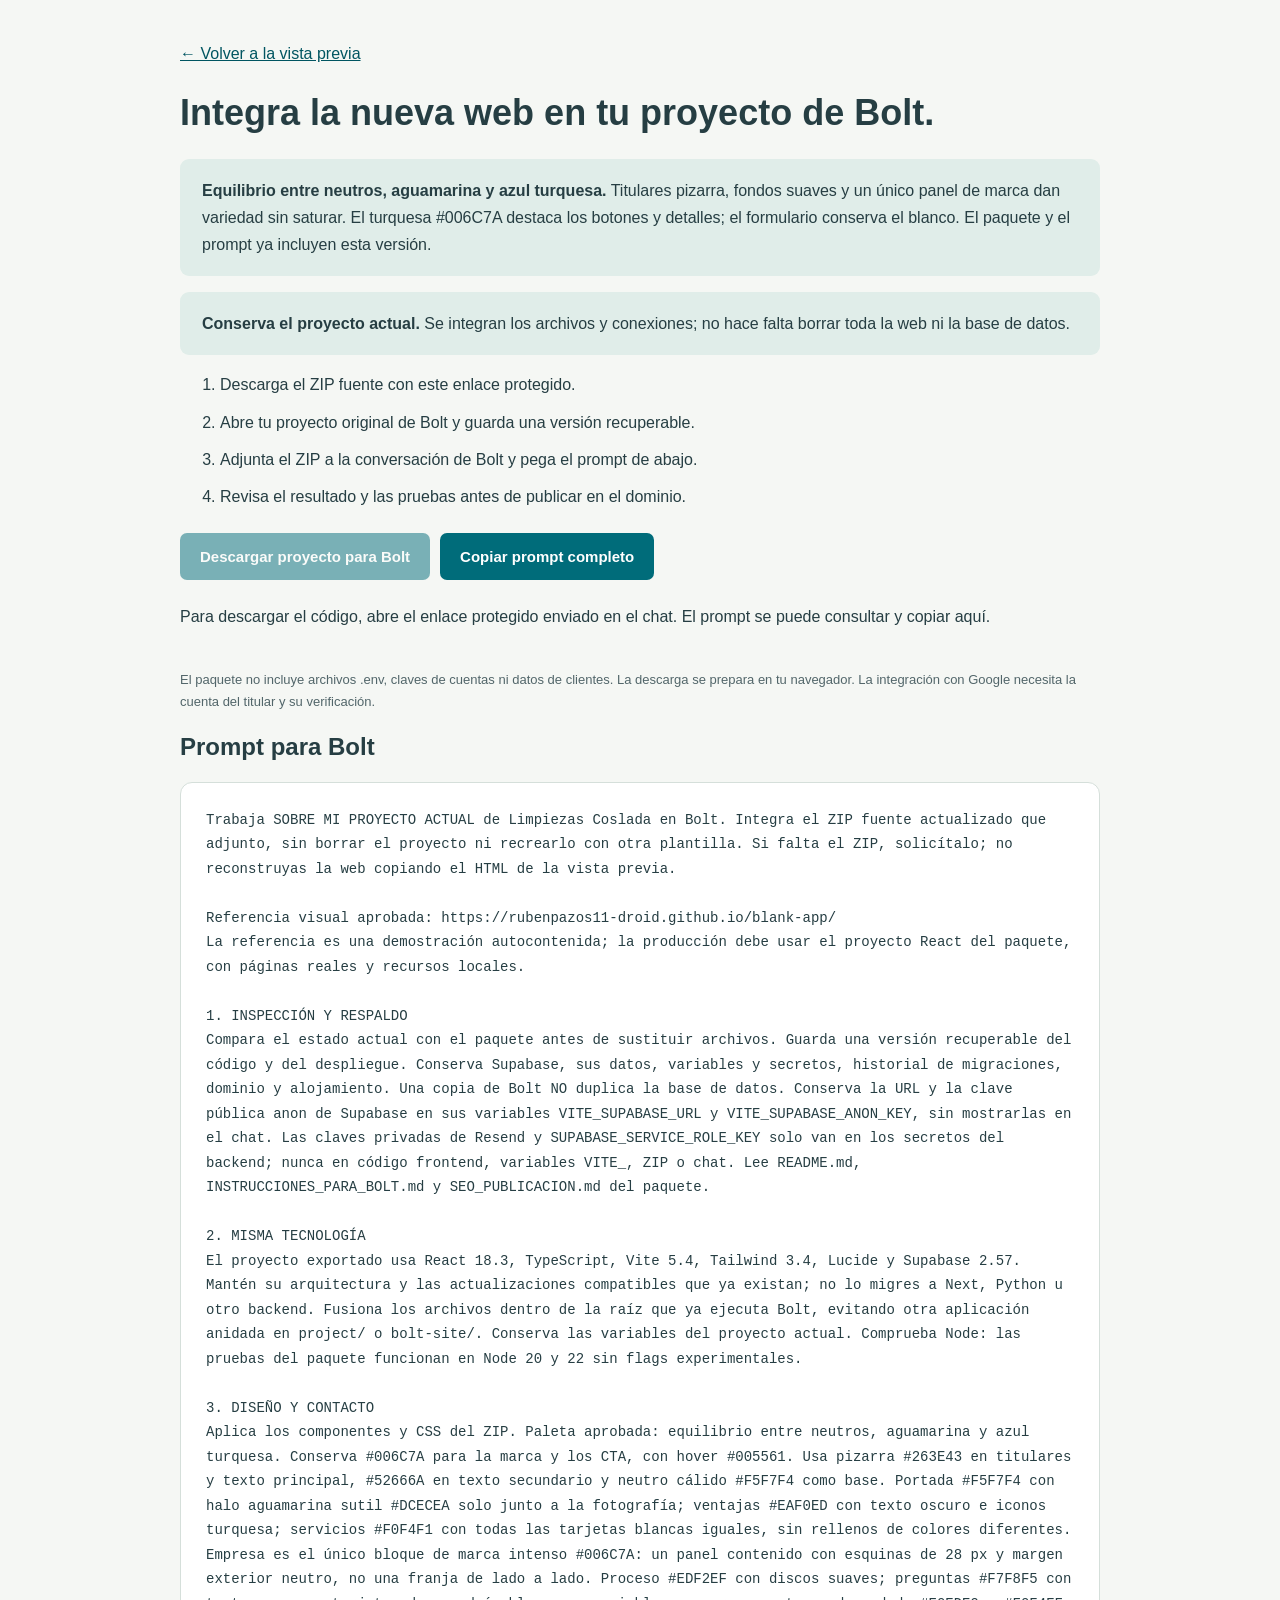
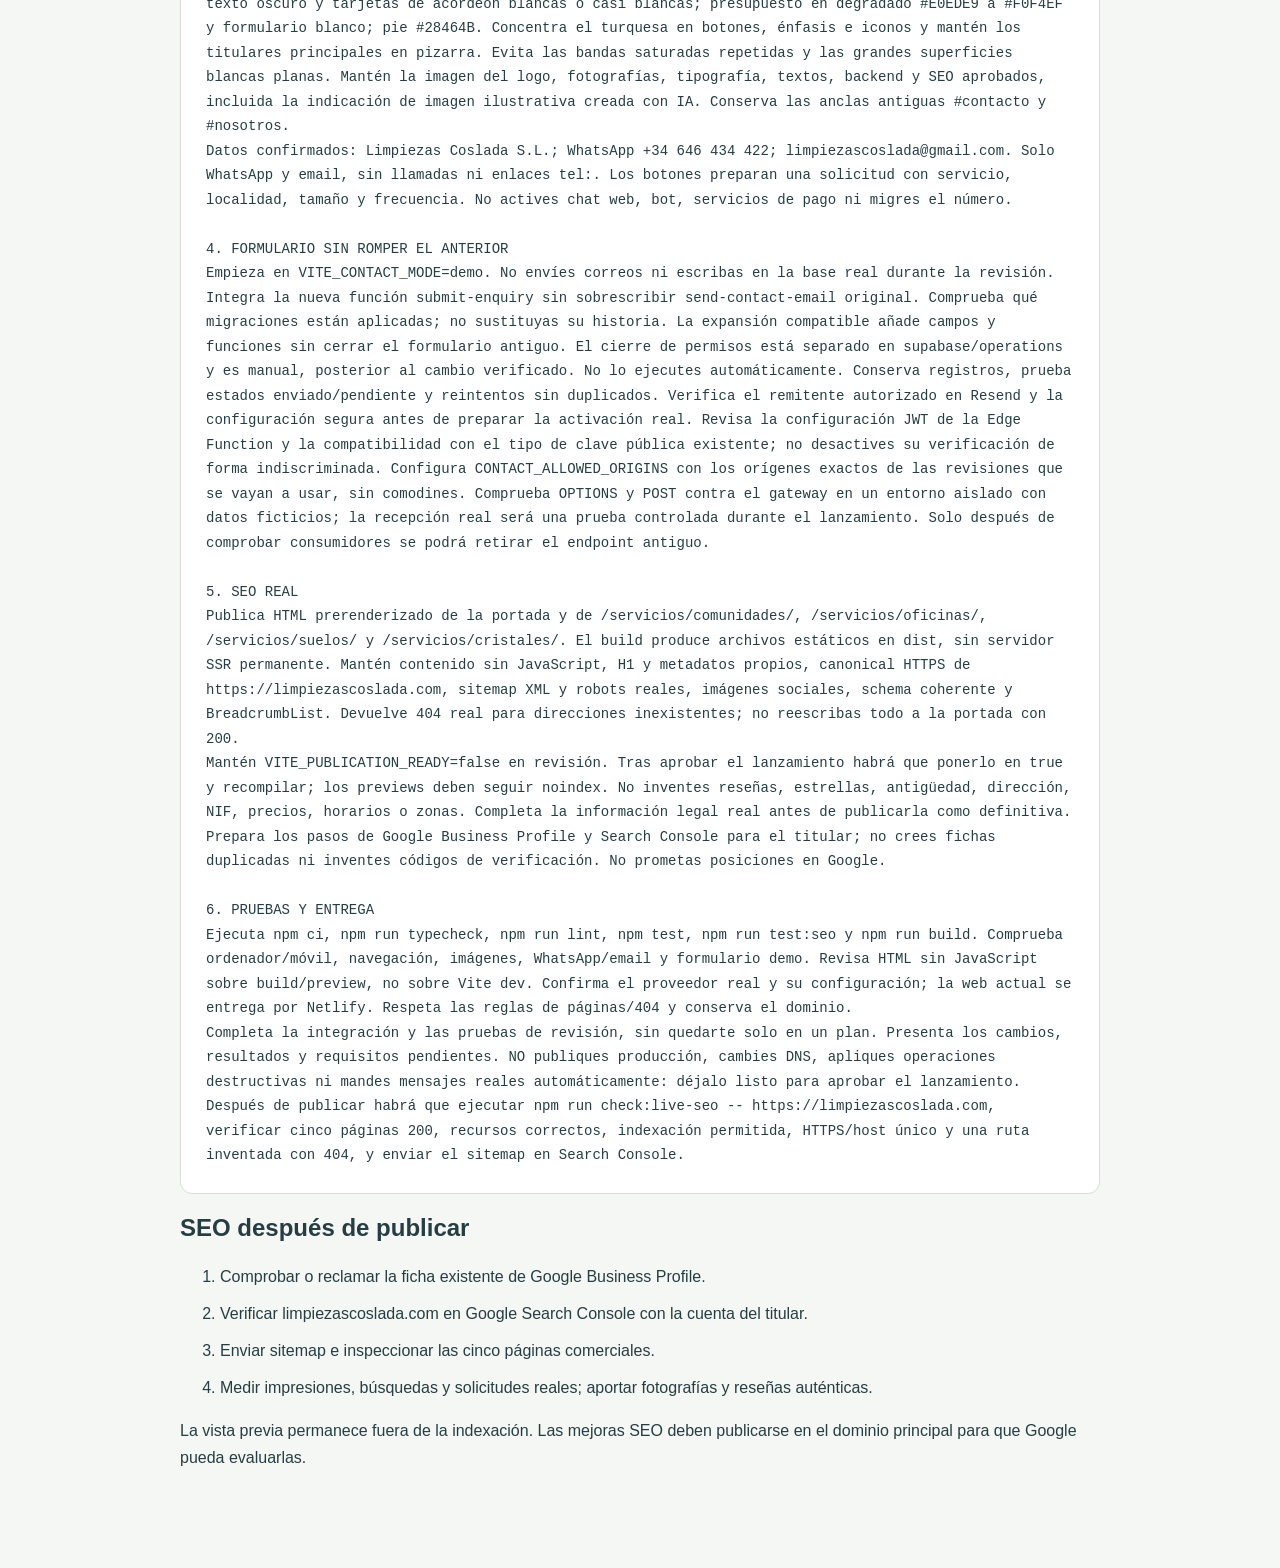
==== commit 09be995d: "Update isolated Limpiezas Coslada review preview" ====
--- a/entrega/index.html
+++ b/entrega/index.html
@@ -1,10 +1,10 @@
-<!doctype html><html lang="es"><head><meta charset="utf-8"><meta name="viewport" content="width=device-width,initial-scale=1"><meta name="robots" content="noindex,nofollow,noarchive"><meta name="referrer" content="no-referrer"><title>Integración del rediseño en Bolt · Limpiezas Coslada</title><style>body{margin:0;background:#f5f7f4;color:#263e43;font:16px/1.7 Arial,sans-serif}main{max-width:920px;margin:auto;padding:40px 22px 80px}h1,h2{color:#263e43;line-height:1.2}h1{font-size:36px}a{color:#005561}button{font:600 15px Arial;cursor:pointer;border:0;border-radius:7px;background:#006c7a;color:white;padding:15px 20px;margin:7px 10px 7px 0}button:disabled{opacity:.5;cursor:default}pre{white-space:pre-wrap;overflow-wrap:anywhere;background:white;border:1px solid #d5dfda;border-radius:12px;padding:25px;font:14px/1.75 ui-monospace,monospace}li{margin:10px 0}.notice{background:#e0ede9;padding:18px 22px;border-radius:9px}.small{font-size:13px;color:#52666a}#status{min-height:50px}button:focus-visible,a:focus-visible{outline:3px solid #005561;outline-offset:4px}</style></head><body data-file="codigo-5b6537e7da52.lcpack" data-sha="5b6537e7da528aa6b4506661e1f4ac6eadbdddff207cbc023343ec694870b906"><main><a href="../">← Volver a la vista previa</a><h1>Integra la nueva web en tu proyecto de Bolt.</h1><p class="notice"><strong>Equilibrio entre neutros, aguamarina y azul turquesa.</strong> Titulares pizarra, fondos suaves y un único panel de marca dan variedad sin saturar. El turquesa #006C7A destaca los botones y detalles; el formulario conserva el blanco. El paquete y el prompt ya incluyen esta versión.</p><p class="notice"><strong>Conserva el proyecto actual.</strong> Se integran los archivos y conexiones; no hace falta borrar toda la web ni la base de datos.</p><ol><li>Descarga el ZIP fuente con este enlace protegido.</li><li>Abre tu proyecto original de Bolt y guarda una versión recuperable.</li><li>Adjunta el ZIP a la conversación de Bolt y pega el prompt de abajo.</li><li>Revisa el resultado y las pruebas antes de publicar en el dominio.</li></ol><button id="download">Descargar proyecto para Bolt</button><button id="copy">Copiar prompt completo</button><p id="status" role="status" aria-live="polite"></p><p class="small">El paquete no incluye archivos .env, claves de cuentas ni datos de clientes. La descarga se prepara en tu navegador. La integración con Google necesita la cuenta del titular y su verificación.</p><h2>Prompt para Bolt</h2><pre id="prompt">Trabaja SOBRE MI PROYECTO ACTUAL de Limpiezas Coslada en Bolt. Integra el ZIP fuente actualizado que adjunto, sin borrar el proyecto ni recrearlo con otra plantilla. Si falta el ZIP, solicítalo; no reconstruyas la web copiando el HTML de la vista previa.
+<!doctype html><html lang="es"><head><meta charset="utf-8"><meta name="viewport" content="width=device-width,initial-scale=1"><meta name="robots" content="noindex,nofollow,noarchive"><meta name="referrer" content="no-referrer"><title>Integración del rediseño en Bolt · Limpiezas Coslada</title><style>body{margin:0;background:#f5f7f4;color:#263e43;font:16px/1.7 Arial,sans-serif}main{max-width:920px;margin:auto;padding:40px 22px 80px}h1,h2{color:#263e43;line-height:1.2}h1{font-size:36px}a{color:#005561}button{font:600 15px Arial;cursor:pointer;border:0;border-radius:7px;background:#006c7a;color:white;padding:15px 20px;margin:7px 10px 7px 0}button:disabled{opacity:.5;cursor:default}pre{white-space:pre-wrap;overflow-wrap:anywhere;background:white;border:1px solid #d5dfda;border-radius:12px;padding:25px;font:14px/1.75 ui-monospace,monospace}li{margin:10px 0}.notice{background:#e0ede9;padding:18px 22px;border-radius:9px}.small{font-size:13px;color:#52666a}#status{min-height:50px}button:focus-visible,a:focus-visible{outline:3px solid #005561;outline-offset:4px}</style></head><body data-file="codigo-72546aaaa128.lcpack" data-sha="72546aaaa128aa090fe58327837b8c3059a6b9f2fbf2c43bf9fdeb131c42f767"><main><a href="../">← Volver a la vista previa</a><h1>Integra la nueva web en tu proyecto de Bolt.</h1><p class="notice"><strong>Equilibrio entre neutros, aguamarina y azul turquesa.</strong> Titulares pizarra, fondos suaves y un único panel de marca dan variedad sin saturar. El turquesa #006C7A destaca los botones y detalles; el formulario conserva el blanco. El paquete y el prompt ya incluyen esta versión.</p><p class="notice"><strong>Conserva el proyecto actual.</strong> Se integran los archivos y conexiones; no hace falta borrar toda la web ni la base de datos.</p><ol><li>Descarga el ZIP fuente con este enlace protegido.</li><li>Abre tu proyecto original de Bolt y guarda una versión recuperable.</li><li>Adjunta el ZIP a la conversación de Bolt y pega el prompt de abajo.</li><li>Revisa el resultado y las pruebas antes de publicar en el dominio.</li></ol><button id="download">Descargar proyecto para Bolt</button><button id="copy">Copiar prompt completo</button><p id="status" role="status" aria-live="polite"></p><p class="small">El paquete no incluye archivos .env, claves de cuentas ni datos de clientes. La descarga se prepara en tu navegador. La integración con Google necesita la cuenta del titular y su verificación.</p><h2>Prompt para Bolt</h2><pre id="prompt">Trabaja SOBRE MI PROYECTO ACTUAL de Limpiezas Coslada en Bolt. Integra el ZIP fuente actualizado que adjunto, sin borrar el proyecto ni recrearlo con otra plantilla. Si falta el ZIP, solicítalo; no reconstruyas la web copiando el HTML de la vista previa.
 
 Referencia visual aprobada: https://rubenpazos11-droid.github.io/blank-app/
 La referencia es una demostración autocontenida; la producción debe usar el proyecto React del paquete, con páginas reales y recursos locales.
 
 1. INSPECCIÓN Y RESPALDO
-Compara el estado actual con el paquete antes de sustituir archivos. Guarda una versión recuperable del código y del despliegue. Conserva Supabase, sus datos, variables y secretos, historial de migraciones, dominio y alojamiento. Una copia de Bolt NO duplica la base de datos. No pongas claves en código, VITE_, ZIP o chat. Lee README.md, INSTRUCCIONES_PARA_BOLT.md y SEO_PUBLICACION.md del paquete.
+Compara el estado actual con el paquete antes de sustituir archivos. Guarda una versión recuperable del código y del despliegue. Conserva Supabase, sus datos, variables y secretos, historial de migraciones, dominio y alojamiento. Una copia de Bolt NO duplica la base de datos. Conserva la URL y la clave pública anon de Supabase en sus variables VITE_SUPABASE_URL y VITE_SUPABASE_ANON_KEY, sin mostrarlas en el chat. Las claves privadas de Resend y SUPABASE_SERVICE_ROLE_KEY solo van en los secretos del backend; nunca en código frontend, variables VITE_, ZIP o chat. Lee README.md, INSTRUCCIONES_PARA_BOLT.md y SEO_PUBLICACION.md del paquete.
 
 2. MISMA TECNOLOGÍA
 El proyecto exportado usa React 18.3, TypeScript, Vite 5.4, Tailwind 3.4, Lucide y Supabase 2.57. Mantén su arquitectura y las actualizaciones compatibles que ya existan; no lo migres a Next, Python u otro backend. Fusiona los archivos dentro de la raíz que ya ejecuta Bolt, evitando otra aplicación anidada en project/ o bolt-site/. Conserva las variables del proyecto actual. Comprueba Node: las pruebas del paquete funcionan en Node 20 y 22 sin flags experimentales.
@@ -14,7 +14,7 @@
 Datos confirmados: Limpiezas Coslada S.L.; WhatsApp +34 646 434 422; limpiezascoslada@gmail.com. Solo WhatsApp y email, sin llamadas ni enlaces tel:. Los botones preparan una solicitud con servicio, localidad, tamaño y frecuencia. No actives chat web, bot, servicios de pago ni migres el número.
 
 4. FORMULARIO SIN ROMPER EL ANTERIOR
-Empieza en VITE_CONTACT_MODE=demo. No envíes correos ni escribas en la base real durante la revisión. Integra la nueva función submit-enquiry sin sobrescribir send-contact-email original. Comprueba qué migraciones están aplicadas; no sustituyas su historia. La expansión compatible añade campos y funciones sin cerrar el formulario antiguo. El cierre de permisos está separado en supabase/operations y es manual, posterior al cambio verificado. No lo ejecutes automáticamente. Conserva registros, prueba estados enviado/pendiente y reintentos sin duplicados. Verifica el remitente autorizado en Resend y la configuración segura antes de preparar la activación real. Solo después de comprobar consumidores se podrá retirar el endpoint antiguo.
+Empieza en VITE_CONTACT_MODE=demo. No envíes correos ni escribas en la base real durante la revisión. Integra la nueva función submit-enquiry sin sobrescribir send-contact-email original. Comprueba qué migraciones están aplicadas; no sustituyas su historia. La expansión compatible añade campos y funciones sin cerrar el formulario antiguo. El cierre de permisos está separado en supabase/operations y es manual, posterior al cambio verificado. No lo ejecutes automáticamente. Conserva registros, prueba estados enviado/pendiente y reintentos sin duplicados. Verifica el remitente autorizado en Resend y la configuración segura antes de preparar la activación real. Revisa la configuración JWT de la Edge Function y la compatibilidad con el tipo de clave pública existente; no desactives su verificación de forma indiscriminada. Configura CONTACT_ALLOWED_ORIGINS con los orígenes exactos de las revisiones que se vayan a usar, sin comodines. Comprueba OPTIONS y POST contra el gateway en un entorno aislado con datos ficticios; la recepción real será una prueba controlada durante el lanzamiento. Solo después de comprobar consumidores se podrá retirar el endpoint antiguo.
 
 5. SEO REAL
 Publica HTML prerenderizado de la portada y de /servicios/comunidades/, /servicios/oficinas/, /servicios/suelos/ y /servicios/cristales/. El build produce archivos estáticos en dist, sin servidor SSR permanente. Mantén contenido sin JavaScript, H1 y metadatos propios, canonical HTTPS de https://limpiezascoslada.com, sitemap XML y robots reales, imágenes sociales, schema coherente y BreadcrumbList. Devuelve 404 real para direcciones inexistentes; no reescribas todo a la portada con 200.
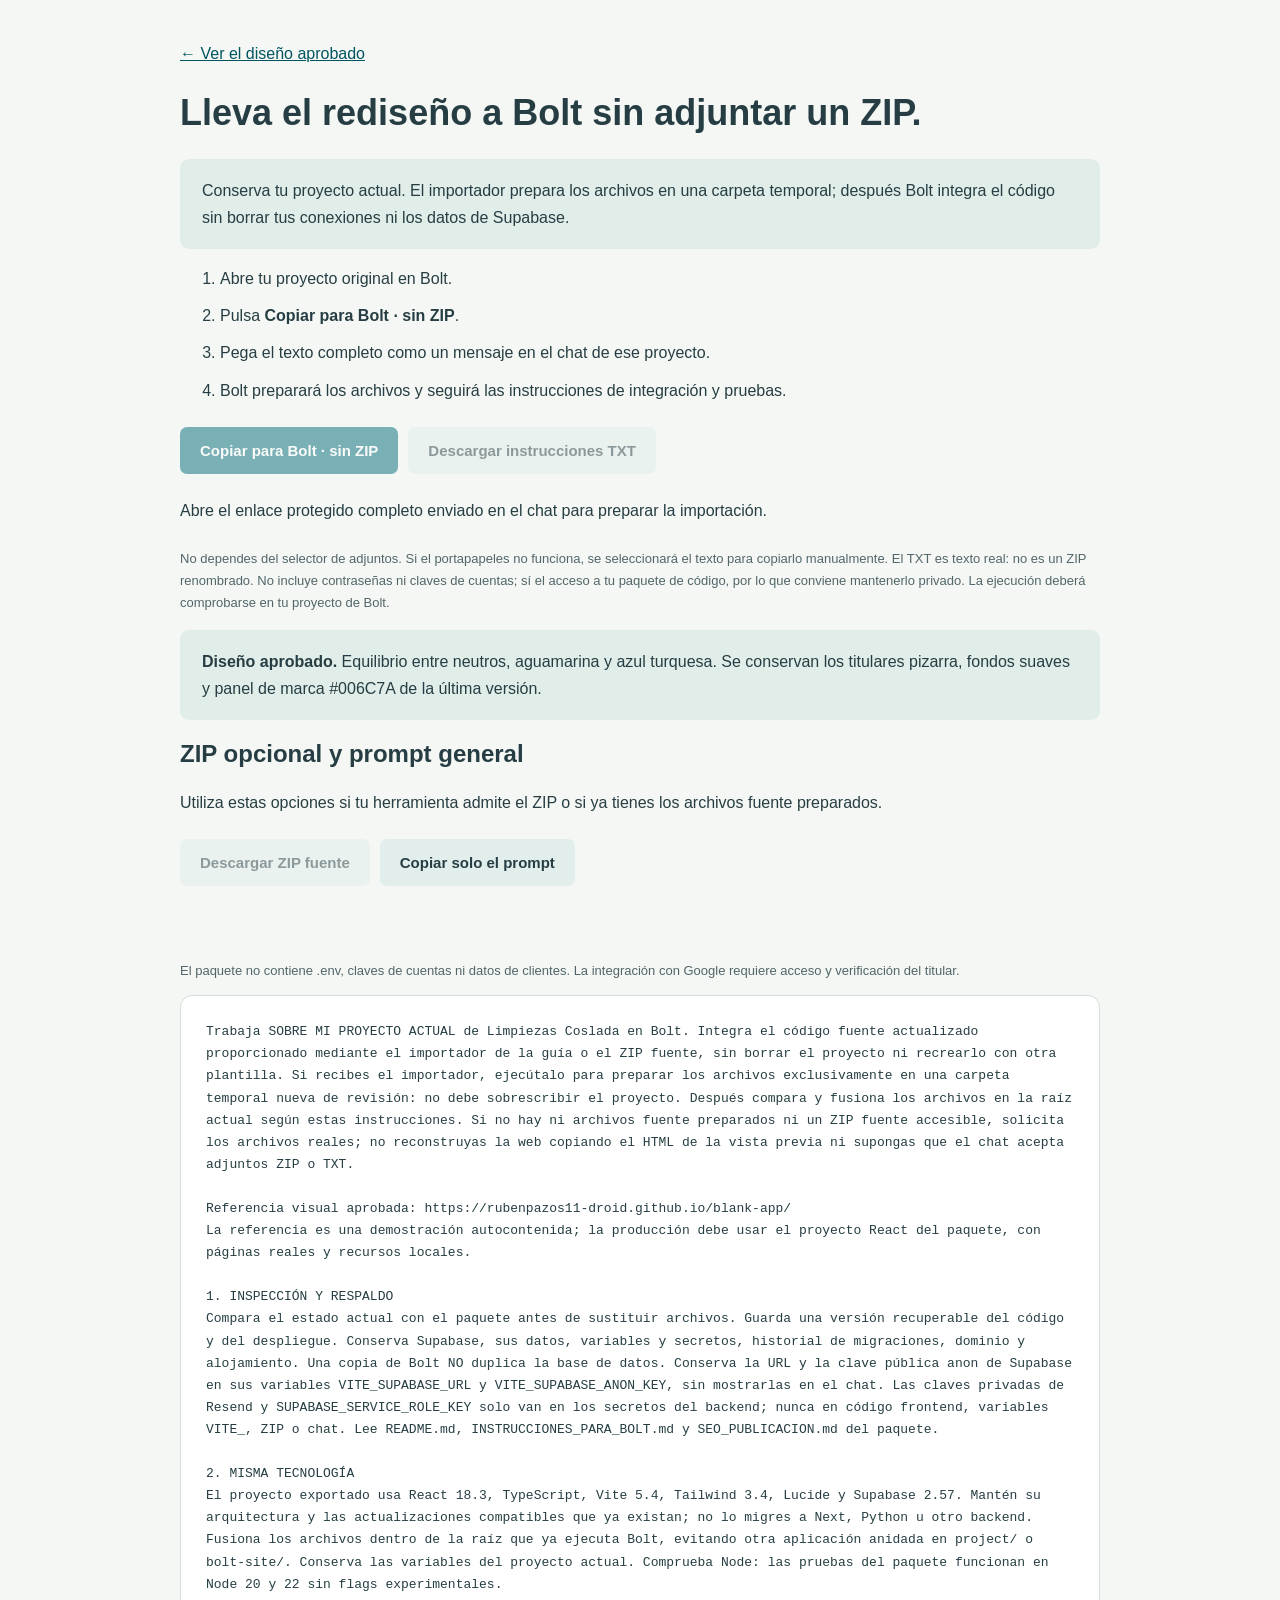
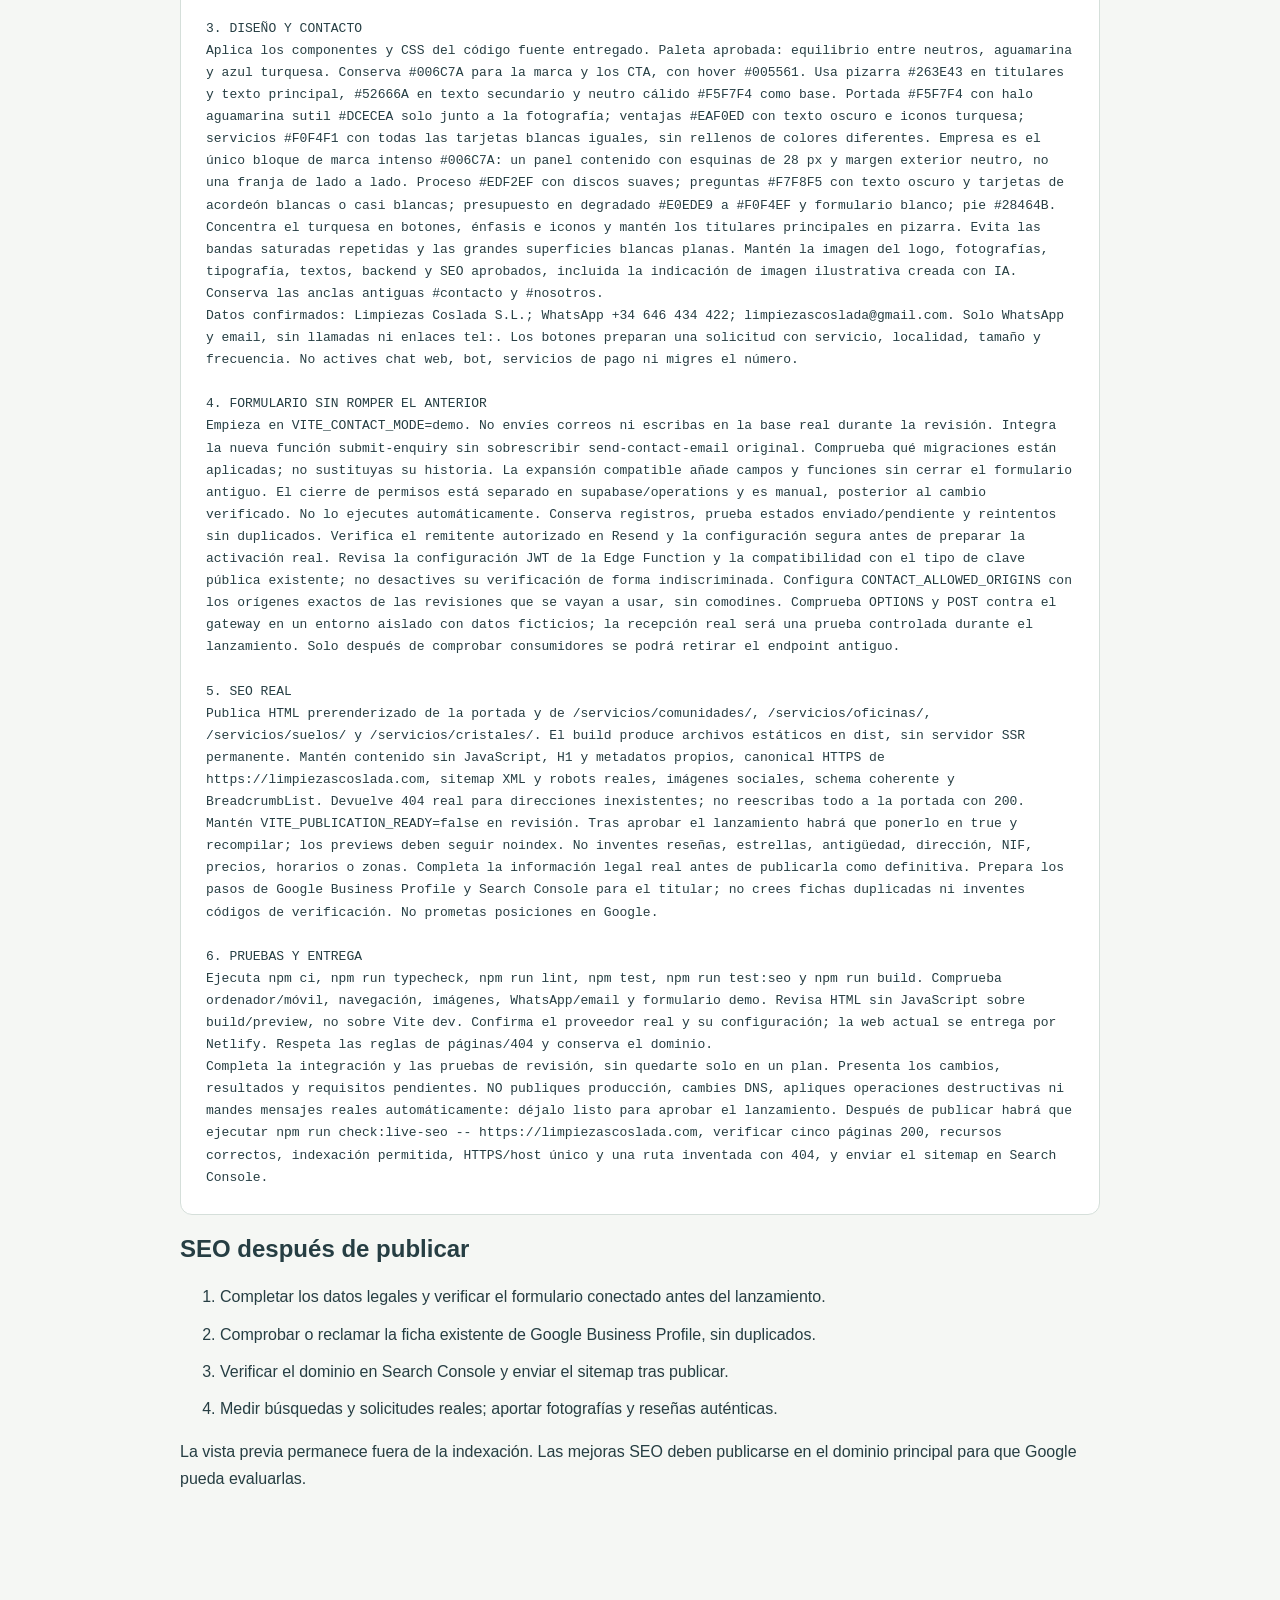
==== commit a1db17c9: "Update isolated Limpiezas Coslada review preview" ====
--- a/entrega/index.html
+++ b/entrega/index.html
@@ -1,4 +1,16 @@
-<!doctype html><html lang="es"><head><meta charset="utf-8"><meta name="viewport" content="width=device-width,initial-scale=1"><meta name="robots" content="noindex,nofollow,noarchive"><meta name="referrer" content="no-referrer"><title>Integración del rediseño en Bolt · Limpiezas Coslada</title><style>body{margin:0;background:#f5f7f4;color:#263e43;font:16px/1.7 Arial,sans-serif}main{max-width:920px;margin:auto;padding:40px 22px 80px}h1,h2{color:#263e43;line-height:1.2}h1{font-size:36px}a{color:#005561}button{font:600 15px Arial;cursor:pointer;border:0;border-radius:7px;background:#006c7a;color:white;padding:15px 20px;margin:7px 10px 7px 0}button:disabled{opacity:.5;cursor:default}pre{white-space:pre-wrap;overflow-wrap:anywhere;background:white;border:1px solid #d5dfda;border-radius:12px;padding:25px;font:14px/1.75 ui-monospace,monospace}li{margin:10px 0}.notice{background:#e0ede9;padding:18px 22px;border-radius:9px}.small{font-size:13px;color:#52666a}#status{min-height:50px}button:focus-visible,a:focus-visible{outline:3px solid #005561;outline-offset:4px}</style></head><body data-file="codigo-72546aaaa128.lcpack" data-sha="72546aaaa128aa090fe58327837b8c3059a6b9f2fbf2c43bf9fdeb131c42f767"><main><a href="../">← Volver a la vista previa</a><h1>Integra la nueva web en tu proyecto de Bolt.</h1><p class="notice"><strong>Equilibrio entre neutros, aguamarina y azul turquesa.</strong> Titulares pizarra, fondos suaves y un único panel de marca dan variedad sin saturar. El turquesa #006C7A destaca los botones y detalles; el formulario conserva el blanco. El paquete y el prompt ya incluyen esta versión.</p><p class="notice"><strong>Conserva el proyecto actual.</strong> Se integran los archivos y conexiones; no hace falta borrar toda la web ni la base de datos.</p><ol><li>Descarga el ZIP fuente con este enlace protegido.</li><li>Abre tu proyecto original de Bolt y guarda una versión recuperable.</li><li>Adjunta el ZIP a la conversación de Bolt y pega el prompt de abajo.</li><li>Revisa el resultado y las pruebas antes de publicar en el dominio.</li></ol><button id="download">Descargar proyecto para Bolt</button><button id="copy">Copiar prompt completo</button><p id="status" role="status" aria-live="polite"></p><p class="small">El paquete no incluye archivos .env, claves de cuentas ni datos de clientes. La descarga se prepara en tu navegador. La integración con Google necesita la cuenta del titular y su verificación.</p><h2>Prompt para Bolt</h2><pre id="prompt">Trabaja SOBRE MI PROYECTO ACTUAL de Limpiezas Coslada en Bolt. Integra el ZIP fuente actualizado que adjunto, sin borrar el proyecto ni recrearlo con otra plantilla. Si falta el ZIP, solicítalo; no reconstruyas la web copiando el HTML de la vista previa.
+<!doctype html>
+<html lang="es"><head><meta charset="utf-8"><meta name="viewport" content="width=device-width,initial-scale=1"><meta name="robots" content="noindex,nofollow,noarchive"><meta name="referrer" content="no-referrer"><title>Integrar Limpiezas Coslada en Bolt · sin adjuntar ZIP</title>
+<style>body{margin:0;background:#f5f7f4;color:#263e43;font:16px/1.7 Arial,sans-serif}main{max-width:920px;margin:auto;padding:40px 22px 80px}h1,h2{color:#263e43;line-height:1.2}h1{font-size:36px}a{color:#005561}button{font:600 15px Arial;cursor:pointer;border:0;border-radius:7px;background:#006c7a;color:white;padding:15px 20px;margin:7px 10px 7px 0}button:disabled{opacity:.5;cursor:default}.secondary{background:#e1eeec;color:#263e43}pre,textarea{white-space:pre-wrap;overflow-wrap:anywhere;background:white;border:1px solid #d5dfda;border-radius:12px;padding:25px;font:13px/1.7 ui-monospace,monospace}textarea{box-sizing:border-box;width:100%;height:330px}li{margin:10px 0}.notice{background:#e0ede9;padding:18px 22px;border-radius:9px}.small{font-size:13px;color:#52666a}#status,#bolt-status{min-height:35px}button:focus-visible,a:focus-visible,textarea:focus-visible{outline:3px solid #005561;outline-offset:4px}[hidden]{display:none!important}</style></head>
+<body data-file="codigo-26a159150ecb.lcpack" data-sha="26a159150ecb28e111857e4af2af2b3c1ae7209801c069f9d4ad53f65e8f5adb" data-importer-sha="f74373126b4832aa5d10b90330da48f0e70e8af4d04ee3ce7f6ff18d0ccc32a6"><main><a href="../">← Ver el diseño aprobado</a><h1>Lleva el rediseño a Bolt sin adjuntar un ZIP.</h1>
+<p class="notice">Conserva tu proyecto actual. El importador prepara los archivos en una carpeta temporal; después Bolt integra el código sin borrar tus conexiones ni los datos de Supabase.</p>
+<ol><li>Abre tu proyecto original en Bolt.</li><li>Pulsa <strong>Copiar para Bolt · sin ZIP</strong>.</li><li>Pega el texto completo como un mensaje en el chat de ese proyecto.</li><li>Bolt preparará los archivos y seguirá las instrucciones de integración y pruebas.</li></ol>
+<button id="copy-bolt">Copiar para Bolt · sin ZIP</button><button id="download-bolt" class="secondary">Descargar instrucciones TXT</button>
+<p id="bolt-status" role="status" aria-live="polite"></p><textarea id="bolt-text" hidden readonly aria-label="Texto preparado para copiar en Bolt"></textarea>
+<p class="small">No dependes del selector de adjuntos. Si el portapapeles no funciona, se seleccionará el texto para copiarlo manualmente. El TXT es texto real: no es un ZIP renombrado. No incluye contraseñas ni claves de cuentas; sí el acceso a tu paquete de código, por lo que conviene mantenerlo privado. La ejecución deberá comprobarse en tu proyecto de Bolt.</p>
+<p class="notice"><strong>Diseño aprobado.</strong> Equilibrio entre neutros, aguamarina y azul turquesa. Se conservan los titulares pizarra, fondos suaves y panel de marca #006C7A de la última versión.</p>
+<h2>ZIP opcional y prompt general</h2><p>Utiliza estas opciones si tu herramienta admite el ZIP o si ya tienes los archivos fuente preparados.</p><button id="download" class="secondary">Descargar ZIP fuente</button><button id="copy" class="secondary">Copiar solo el prompt</button><p id="status" role="status" aria-live="polite"></p>
+<p class="small">El paquete no contiene .env, claves de cuentas ni datos de clientes. La integración con Google requiere acceso y verificación del titular.</p>
+<pre id="prompt">Trabaja SOBRE MI PROYECTO ACTUAL de Limpiezas Coslada en Bolt. Integra el código fuente actualizado proporcionado mediante el importador de la guía o el ZIP fuente, sin borrar el proyecto ni recrearlo con otra plantilla. Si recibes el importador, ejecútalo para preparar los archivos exclusivamente en una carpeta temporal nueva de revisión: no debe sobrescribir el proyecto. Después compara y fusiona los archivos en la raíz actual según estas instrucciones. Si no hay ni archivos fuente preparados ni un ZIP fuente accesible, solicita los archivos reales; no reconstruyas la web copiando el HTML de la vista previa ni supongas que el chat acepta adjuntos ZIP o TXT.
 
 Referencia visual aprobada: https://rubenpazos11-droid.github.io/blank-app/
 La referencia es una demostración autocontenida; la producción debe usar el proyecto React del paquete, con páginas reales y recursos locales.
@@ -10,7 +22,7 @@
 El proyecto exportado usa React 18.3, TypeScript, Vite 5.4, Tailwind 3.4, Lucide y Supabase 2.57. Mantén su arquitectura y las actualizaciones compatibles que ya existan; no lo migres a Next, Python u otro backend. Fusiona los archivos dentro de la raíz que ya ejecuta Bolt, evitando otra aplicación anidada en project/ o bolt-site/. Conserva las variables del proyecto actual. Comprueba Node: las pruebas del paquete funcionan en Node 20 y 22 sin flags experimentales.
 
 3. DISEÑO Y CONTACTO
-Aplica los componentes y CSS del ZIP. Paleta aprobada: equilibrio entre neutros, aguamarina y azul turquesa. Conserva #006C7A para la marca y los CTA, con hover #005561. Usa pizarra #263E43 en titulares y texto principal, #52666A en texto secundario y neutro cálido #F5F7F4 como base. Portada #F5F7F4 con halo aguamarina sutil #DCECEA solo junto a la fotografía; ventajas #EAF0ED con texto oscuro e iconos turquesa; servicios #F0F4F1 con todas las tarjetas blancas iguales, sin rellenos de colores diferentes. Empresa es el único bloque de marca intenso #006C7A: un panel contenido con esquinas de 28 px y margen exterior neutro, no una franja de lado a lado. Proceso #EDF2EF con discos suaves; preguntas #F7F8F5 con texto oscuro y tarjetas de acordeón blancas o casi blancas; presupuesto en degradado #E0EDE9 a #F0F4EF y formulario blanco; pie #28464B. Concentra el turquesa en botones, énfasis e iconos y mantén los titulares principales en pizarra. Evita las bandas saturadas repetidas y las grandes superficies blancas planas. Mantén la imagen del logo, fotografías, tipografía, textos, backend y SEO aprobados, incluida la indicación de imagen ilustrativa creada con IA. Conserva las anclas antiguas #contacto y #nosotros.
+Aplica los componentes y CSS del código fuente entregado. Paleta aprobada: equilibrio entre neutros, aguamarina y azul turquesa. Conserva #006C7A para la marca y los CTA, con hover #005561. Usa pizarra #263E43 en titulares y texto principal, #52666A en texto secundario y neutro cálido #F5F7F4 como base. Portada #F5F7F4 con halo aguamarina sutil #DCECEA solo junto a la fotografía; ventajas #EAF0ED con texto oscuro e iconos turquesa; servicios #F0F4F1 con todas las tarjetas blancas iguales, sin rellenos de colores diferentes. Empresa es el único bloque de marca intenso #006C7A: un panel contenido con esquinas de 28 px y margen exterior neutro, no una franja de lado a lado. Proceso #EDF2EF con discos suaves; preguntas #F7F8F5 con texto oscuro y tarjetas de acordeón blancas o casi blancas; presupuesto en degradado #E0EDE9 a #F0F4EF y formulario blanco; pie #28464B. Concentra el turquesa en botones, énfasis e iconos y mantén los titulares principales en pizarra. Evita las bandas saturadas repetidas y las grandes superficies blancas planas. Mantén la imagen del logo, fotografías, tipografía, textos, backend y SEO aprobados, incluida la indicación de imagen ilustrativa creada con IA. Conserva las anclas antiguas #contacto y #nosotros.
 Datos confirmados: Limpiezas Coslada S.L.; WhatsApp +34 646 434 422; limpiezascoslada@gmail.com. Solo WhatsApp y email, sin llamadas ni enlaces tel:. Los botones preparan una solicitud con servicio, localidad, tamaño y frecuencia. No actives chat web, bot, servicios de pago ni migres el número.
 
 4. FORMULARIO SIN ROMPER EL ANTERIOR
@@ -23,42 +35,94 @@
 6. PRUEBAS Y ENTREGA
 Ejecuta npm ci, npm run typecheck, npm run lint, npm test, npm run test:seo y npm run build. Comprueba ordenador/móvil, navegación, imágenes, WhatsApp/email y formulario demo. Revisa HTML sin JavaScript sobre build/preview, no sobre Vite dev. Confirma el proveedor real y su configuración; la web actual se entrega por Netlify. Respeta las reglas de páginas/404 y conserva el dominio.
 Completa la integración y las pruebas de revisión, sin quedarte solo en un plan. Presenta los cambios, resultados y requisitos pendientes. NO publiques producción, cambies DNS, apliques operaciones destructivas ni mandes mensajes reales automáticamente: déjalo listo para aprobar el lanzamiento. Después de publicar habrá que ejecutar npm run check:live-seo -- https://limpiezascoslada.com, verificar cinco páginas 200, recursos correctos, indexación permitida, HTTPS/host único y una ruta inventada con 404, y enviar el sitemap en Search Console.
-</pre><h2>SEO después de publicar</h2><ol><li>Comprobar o reclamar la ficha existente de Google Business Profile.</li><li>Verificar limpiezascoslada.com en Google Search Console con la cuenta del titular.</li><li>Enviar sitemap e inspeccionar las cinco páginas comerciales.</li><li>Medir impresiones, búsquedas y solicitudes reales; aportar fotografías y reseñas auténticas.</li></ol><p>La vista previa permanece fuera de la indexación. Las mejoras SEO deben publicarse en el dominio principal para que Google pueda evaluarlas.</p></main><script>
+</pre><h2>SEO después de publicar</h2><ol><li>Completar los datos legales y verificar el formulario conectado antes del lanzamiento.</li><li>Comprobar o reclamar la ficha existente de Google Business Profile, sin duplicados.</li><li>Verificar el dominio en Search Console y enviar el sitemap tras publicar.</li><li>Medir búsquedas y solicitudes reales; aportar fotografías y reseñas auténticas.</li></ol><p>La vista previa permanece fuera de la indexación. Las mejoras SEO deben publicarse en el dominio principal para que Google pueda evaluarlas.</p></main><script>
 (() => {
  let key;
- const download = document.querySelector('#download');
- const status = document.querySelector('#status');
- let objectUrl;
- const encodedFile = document.body.dataset.file;
- const expected = document.body.dataset.sha;
- const filename = 'Limpiezas-Coslada-Bolt-actualizado.zip';
- const updateAccess = () => { key = new URLSearchParams(location.hash.slice(1)).get('k'); download.disabled = !key; status.textContent = key ? 'Pulsa descargar para preparar tu ZIP.' : 'Para descargar el código, abre el enlace protegido enviado en el chat. El prompt se puede consultar y copiar aquí.'; };
- updateAccess(); window.addEventListener('hashchange', updateAccess);
- document.querySelector('#copy').addEventListener('click', async () => {
-  const text = document.querySelector('#prompt').textContent;
-  try { await navigator.clipboard.writeText(text); document.querySelector('#copy').textContent = 'Prompt copiado'; }
-  catch { const range=document.createRange();range.selectNodeContents(document.querySelector('#prompt'));const selection=getSelection();selection.removeAllRanges();selection.addRange(range);document.querySelector('#copy').textContent='Texto seleccionado: copiar'; }
+ const download=document.querySelector('#download');
+ const copyBolt=document.querySelector('#copy-bolt');
+ const downloadBolt=document.querySelector('#download-bolt');
+ const status=document.querySelector('#status');
+ const boltStatus=document.querySelector('#bolt-status');
+ const textarea=document.querySelector('#bolt-text');
+ const encodedFile=document.body.dataset.file;
+ const expected=document.body.dataset.sha;
+ const templateSha=document.body.dataset.importerSha;
+ const filename='Limpiezas-Coslada-Bolt-actualizado.zip';
+ const objectUrls=new Map();
+ const digest=async bytes=>Array.from(new Uint8Array(await crypto.subtle.digest('SHA-256',bytes)),b=>b.toString(16).padStart(2,'0')).join('');
+ const updateAccess=()=>{
+  key=new URLSearchParams(location.hash.slice(1)).get('k');
+  download.disabled=copyBolt.disabled=downloadBolt.disabled=!key;
+  boltStatus.textContent=key?'Pulsa «Copiar para Bolt» y pega el texto en tu proyecto actual.':'Abre el enlace protegido completo enviado en el chat para preparar la importación.';
+  status.textContent='';
+  textarea.hidden=true;textarea.value='';
+ };
+ updateAccess();window.addEventListener('hashchange',updateAccess);
+ const selectText=text=>{textarea.hidden=false;textarea.value=text;textarea.focus();textarea.select();};
+ const copyText=async text=>{try{await navigator.clipboard.writeText(text);return true;}catch{selectText(text);return false;}};
+ const save=(bytes,type,name,id)=>{
+  if(objectUrls.has(id))URL.revokeObjectURL(objectUrls.get(id));
+  const url=URL.createObjectURL(new Blob([bytes],{type}));objectUrls.set(id,url);
+  let a=document.getElementById(id);if(!a){a=document.createElement('a');a.id=id;a.style.display='block';(id==='ready-download'?status:boltStatus).after(a);}
+  a.href=url;a.download=name;a.textContent='Descargar '+name;a.click();
+ };
+ let templatePromise;
+ const getPayload=async()=>{
+  if(!/^[A-Za-z0-9_-]{43}$/.test(key||''))throw new Error('access');
+  if(!templatePromise)templatePromise=(async()=>{
+   const response=await fetch('./importar-bolt-template.mjs?v='+templateSha.slice(0,12));
+   if(!response.ok)throw new Error('template');
+   const bytes=await response.arrayBuffer();
+   if(await digest(bytes)!==templateSha)throw new Error('template integrity');
+   return new TextDecoder().decode(bytes);
+  })().catch(error=>{templatePromise=null;throw error;});
+  const template=await templatePromise;
+  const config={url:new URL(encodedFile,'https://rubenpazos11-droid.github.io/blank-app/entrega/').href,key,sha256:expected};
+  const code=template.replace('__BOLT_IMPORT_CONFIG__',()=>JSON.stringify(config));
+  return 'Integra el rediseño aprobado en mi proyecto ACTUAL de Limpiezas Coslada. Mi interfaz no permite adjuntar ZIP. Usa este importador sin adjuntos:\n\n'+
+   '1. Guarda exactamente el código JavaScript del final en /tmp/importar-limpiezas.mjs, fuera del repositorio. Mantén la raíz de mi aplicación React/Vite como directorio de trabajo y ejecuta: node /tmp/importar-limpiezas.mjs\n'+
+   '2. El programa solo descarga, comprueba y extrae los archivos en una carpeta temporal nueva. No sustituye el proyecto, no instala nada, no toca Supabase y no publica. Si falla, detente y muestra el error sin revelar la configuración de acceso ni inventar archivos.\n'+
+   '3. Lee INSTRUCCIONES_PARA_BOLT.md y README.md dentro de la carpeta project/ que indique el programa. Haz una copia recuperable y fusiona los archivos en la raíz de la aplicación actual, conservando variables, datos e historial de migraciones. No dejes una segunda web anidada ni copies el HTML de la vista previa.\n'+
+   '4. Al terminar elimina /tmp/importar-limpiezas.mjs; contiene acceso al paquete fuente y no debe subirse al repositorio.\n\n'+
+   'INSTRUCCIONES DE INTEGRACIÓN:\n'+document.querySelector('#prompt').textContent+
+   '\n\nCÓDIGO DEL IMPORTADOR (guardar completo como /tmp/importar-limpiezas.mjs):\n```javascript\n'+code+'\n```\n';
+ };
+ const prepare=async(action)=>{
+  copyBolt.disabled=downloadBolt.disabled=true;boltStatus.textContent='Preparando el texto para Bolt…';
+  try{
+   const text=await getPayload();
+   if(action==='copy'){
+    const copied=await copyText(text);
+    boltStatus.textContent=copied?'Texto copiado. Pégalo como un mensaje en tu proyecto actual de Bolt; no necesitas adjuntar el ZIP.':'Texto preparado y seleccionado abajo. Cópialo y pégalo en tu proyecto actual de Bolt.';
+   }else{
+    save(text,'text/plain;charset=utf-8','IMPORTAR-LIMPIEZAS-EN-BOLT.txt','ready-bolt-download');
+    boltStatus.textContent='TXT preparado. Puedes abrirlo y copiar su contenido en Bolt. Solo adjúntalo si tu interfaz acepta archivos de texto.';
+   }
+  }catch{boltStatus.textContent='No se ha podido preparar el texto. Abre el enlace protegido completo del chat y vuelve a intentarlo.';}
+  finally{copyBolt.disabled=downloadBolt.disabled=!key;}
+ };
+ copyBolt.addEventListener('click',()=>prepare('copy'));
+ downloadBolt.addEventListener('click',()=>prepare('download'));
+ document.querySelector('#copy').addEventListener('click',async()=>{
+  const copied=await copyText(document.querySelector('#prompt').textContent);
+  document.querySelector('#copy').textContent=copied?'Prompt copiado':'Prompt seleccionado abajo';
  });
- download.addEventListener('click', async () => {
-  download.disabled=true;status.textContent='Preparando el ZIP…';
-  try {
+ download.addEventListener('click',async()=>{
+  download.disabled=true;status.textContent='Preparando el ZIP opcional…';
+  try{
    const response=await fetch('./'+encodedFile);
    if(!response.ok)throw new Error('download');
    const packed=new Uint8Array(await response.arrayBuffer());
    if(new TextDecoder().decode(packed.slice(0,5))!=='LCPK1')throw new Error('format');
    let value=key.replaceAll('-','+').replaceAll('_','/');value+='='.repeat((4-value.length%4)%4);
-   const bytes=Uint8Array.from(atob(value), char=>char.charCodeAt(0));
+   const bytes=Uint8Array.from(atob(value),char=>char.charCodeAt(0));
    const imported=await crypto.subtle.importKey('raw',bytes,'AES-GCM',false,['decrypt']);
    const plaintext=await crypto.subtle.decrypt({name:'AES-GCM',iv:packed.slice(5,17)},imported,packed.slice(17));
-   const digest=Array.from(new Uint8Array(await crypto.subtle.digest('SHA-256',plaintext)),byte=>byte.toString(16).padStart(2,'0')).join('');
-   if(digest!==expected)throw new Error('integrity');
-   if(objectUrl)URL.revokeObjectURL(objectUrl);
-   objectUrl=URL.createObjectURL(new Blob([plaintext],{type:'application/zip'}));
-   let link=document.querySelector('#ready-download');if(!link){link=document.createElement('a');link.id='ready-download';link.style.display='block';status.after(link);}
-   link.href=objectUrl;link.download=filename;link.textContent='Descargar el ZIP ya preparado';link.click();
-   status.textContent='ZIP preparado. Adjunta ese archivo a tu proyecto actual de Bolt y pega el prompt.';
-  } catch { status.textContent='No se ha podido abrir el paquete. Usa el enlace protegido completo del chat y ábrelo en tu navegador.'; }
-  finally { download.disabled=false; }
+   if(await digest(plaintext)!==expected)throw new Error('integrity');
+   save(plaintext,'application/zip',filename,'ready-download');
+   status.textContent='ZIP preparado. Si Bolt no acepta este adjunto, usa el botón «Copiar para Bolt · sin ZIP» de arriba.';
+  }catch{status.textContent='No se ha podido abrir el paquete. Usa el enlace protegido completo del chat y ábrelo en tu navegador.';}
+  finally{download.disabled=!key;}
  });
 })();
 </script></body></html>
